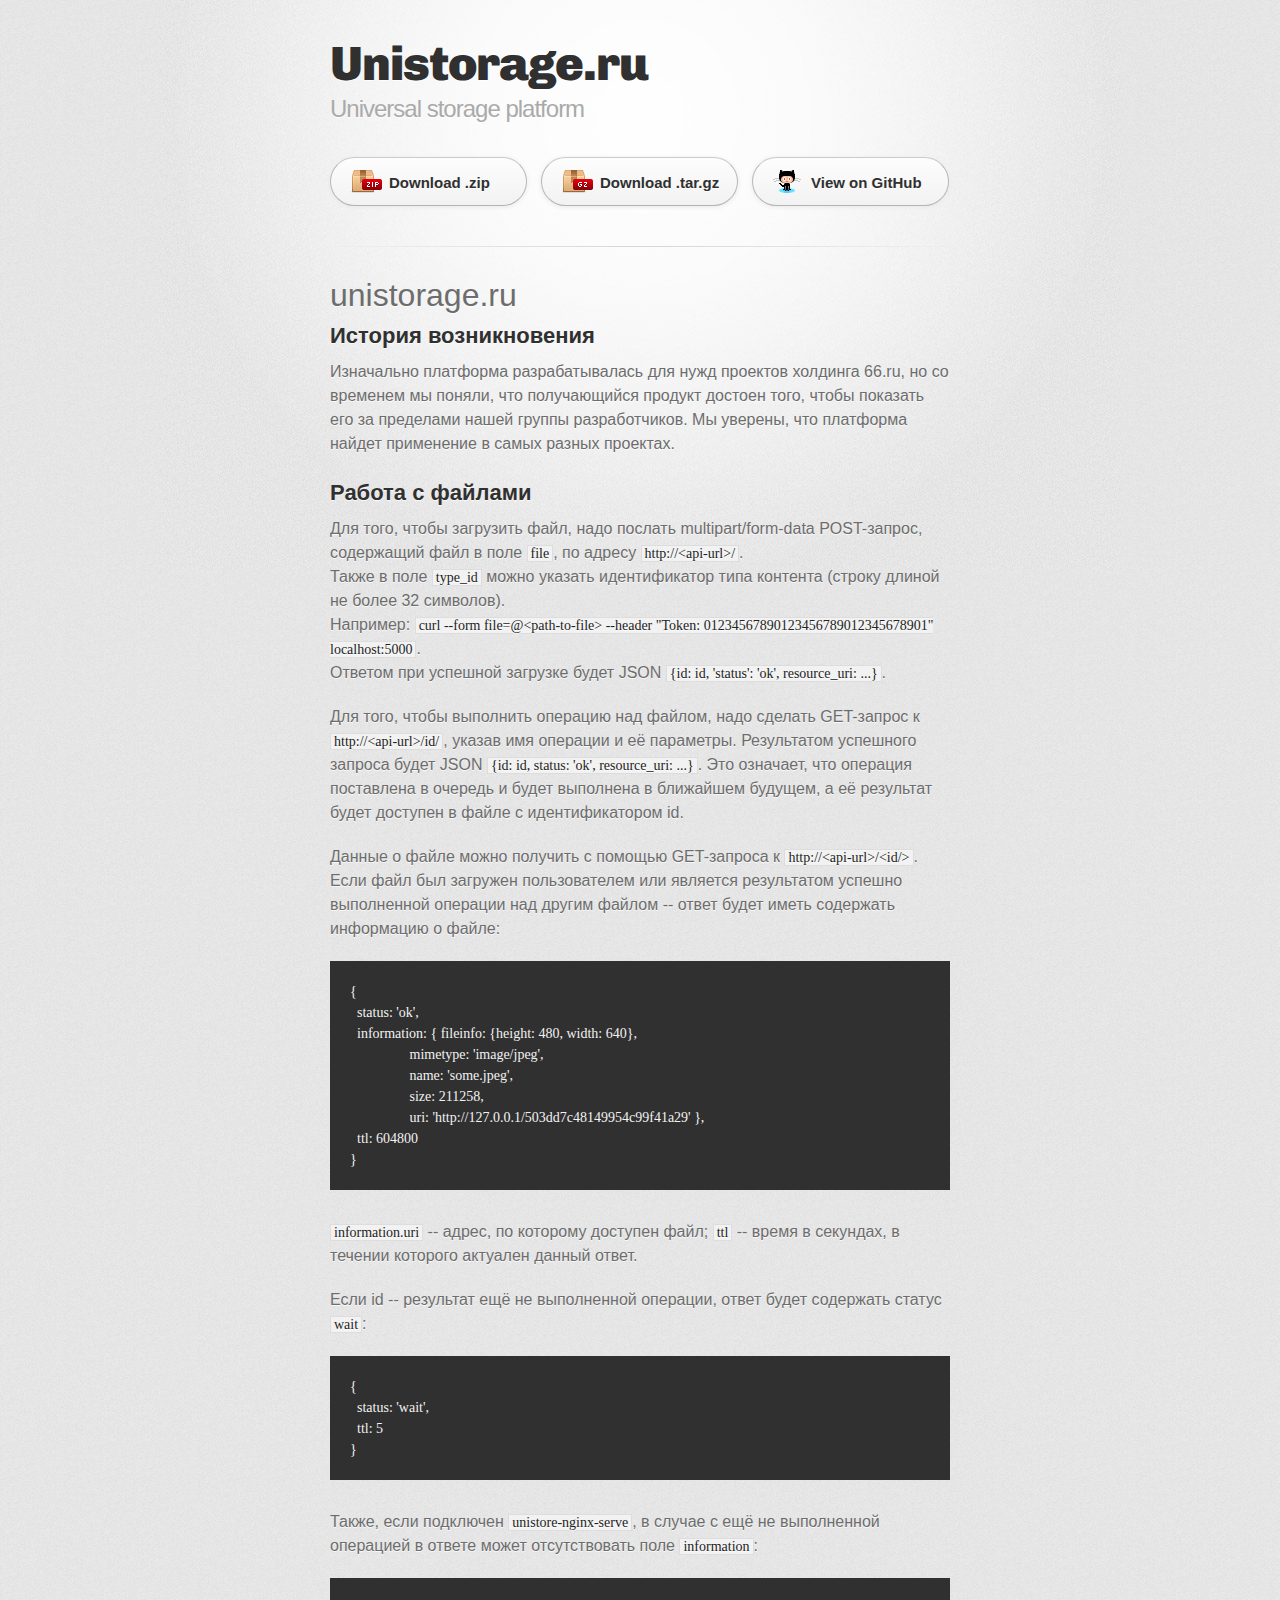
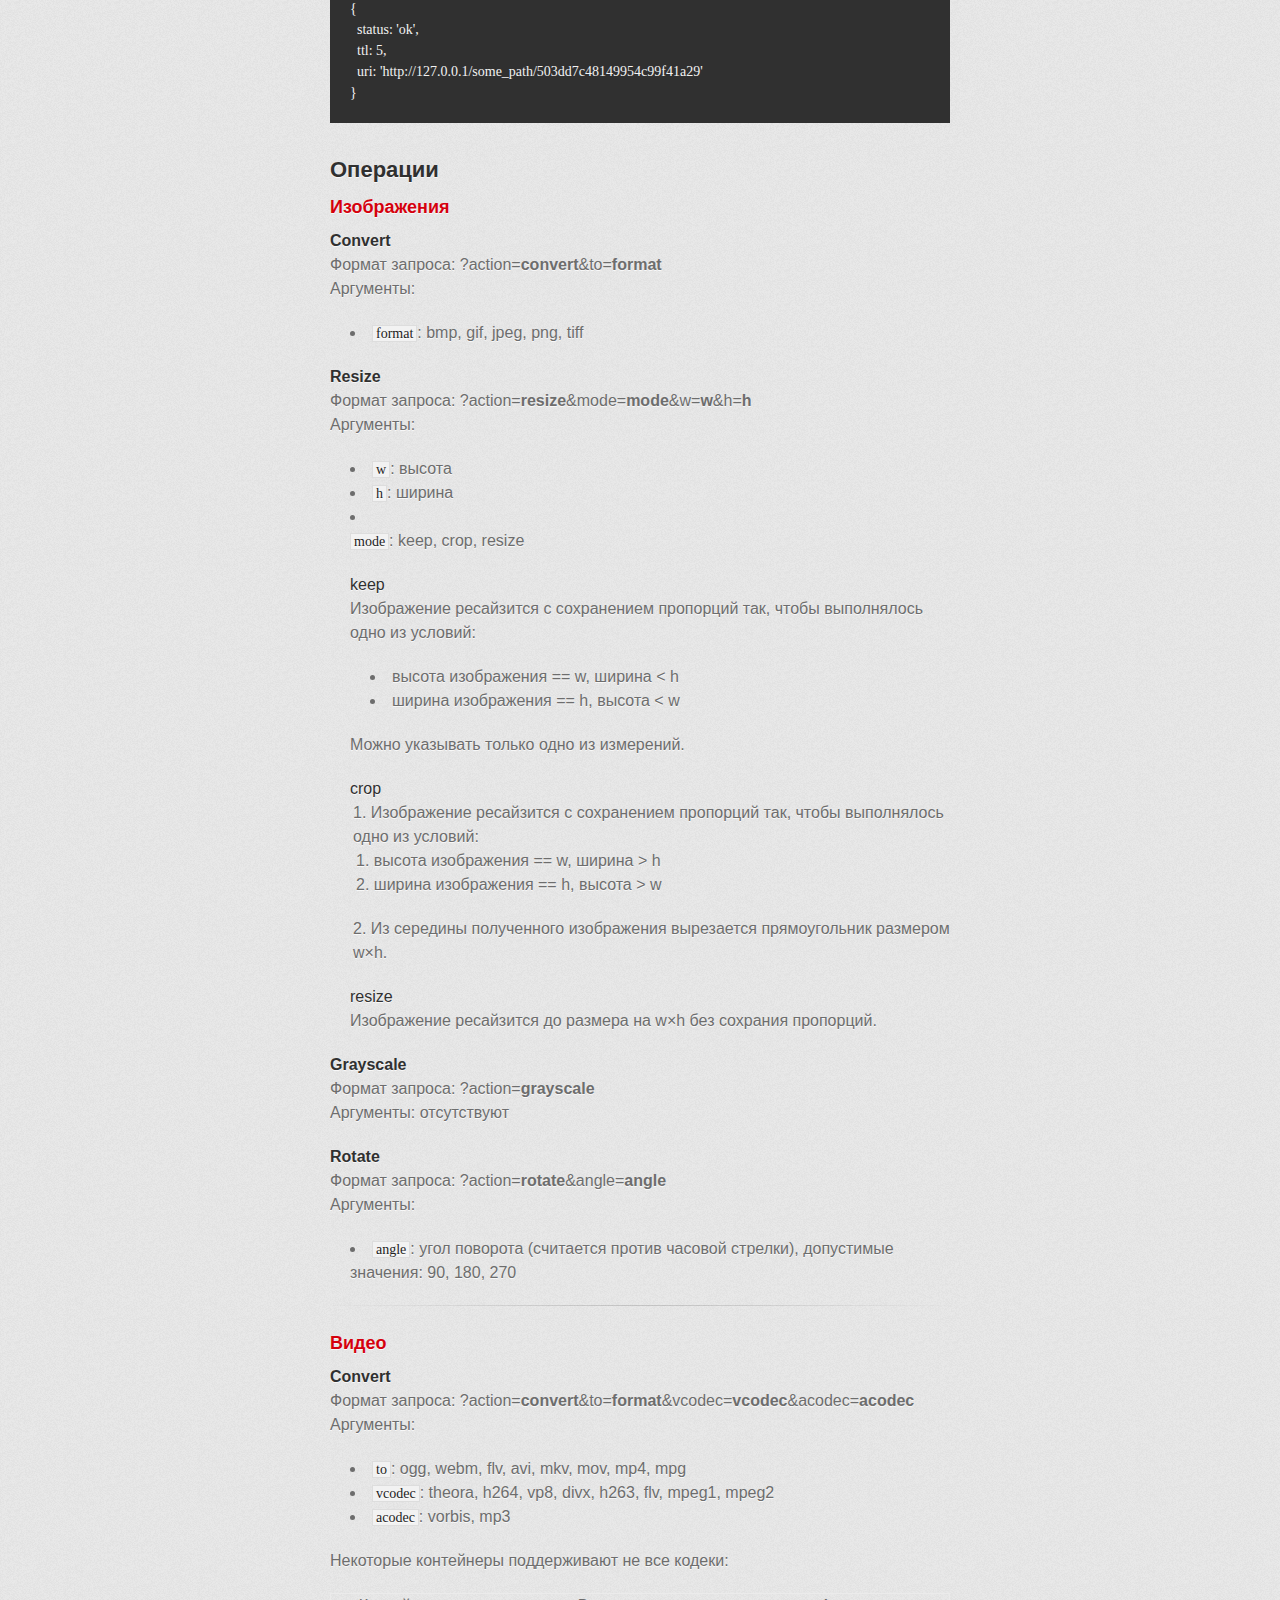
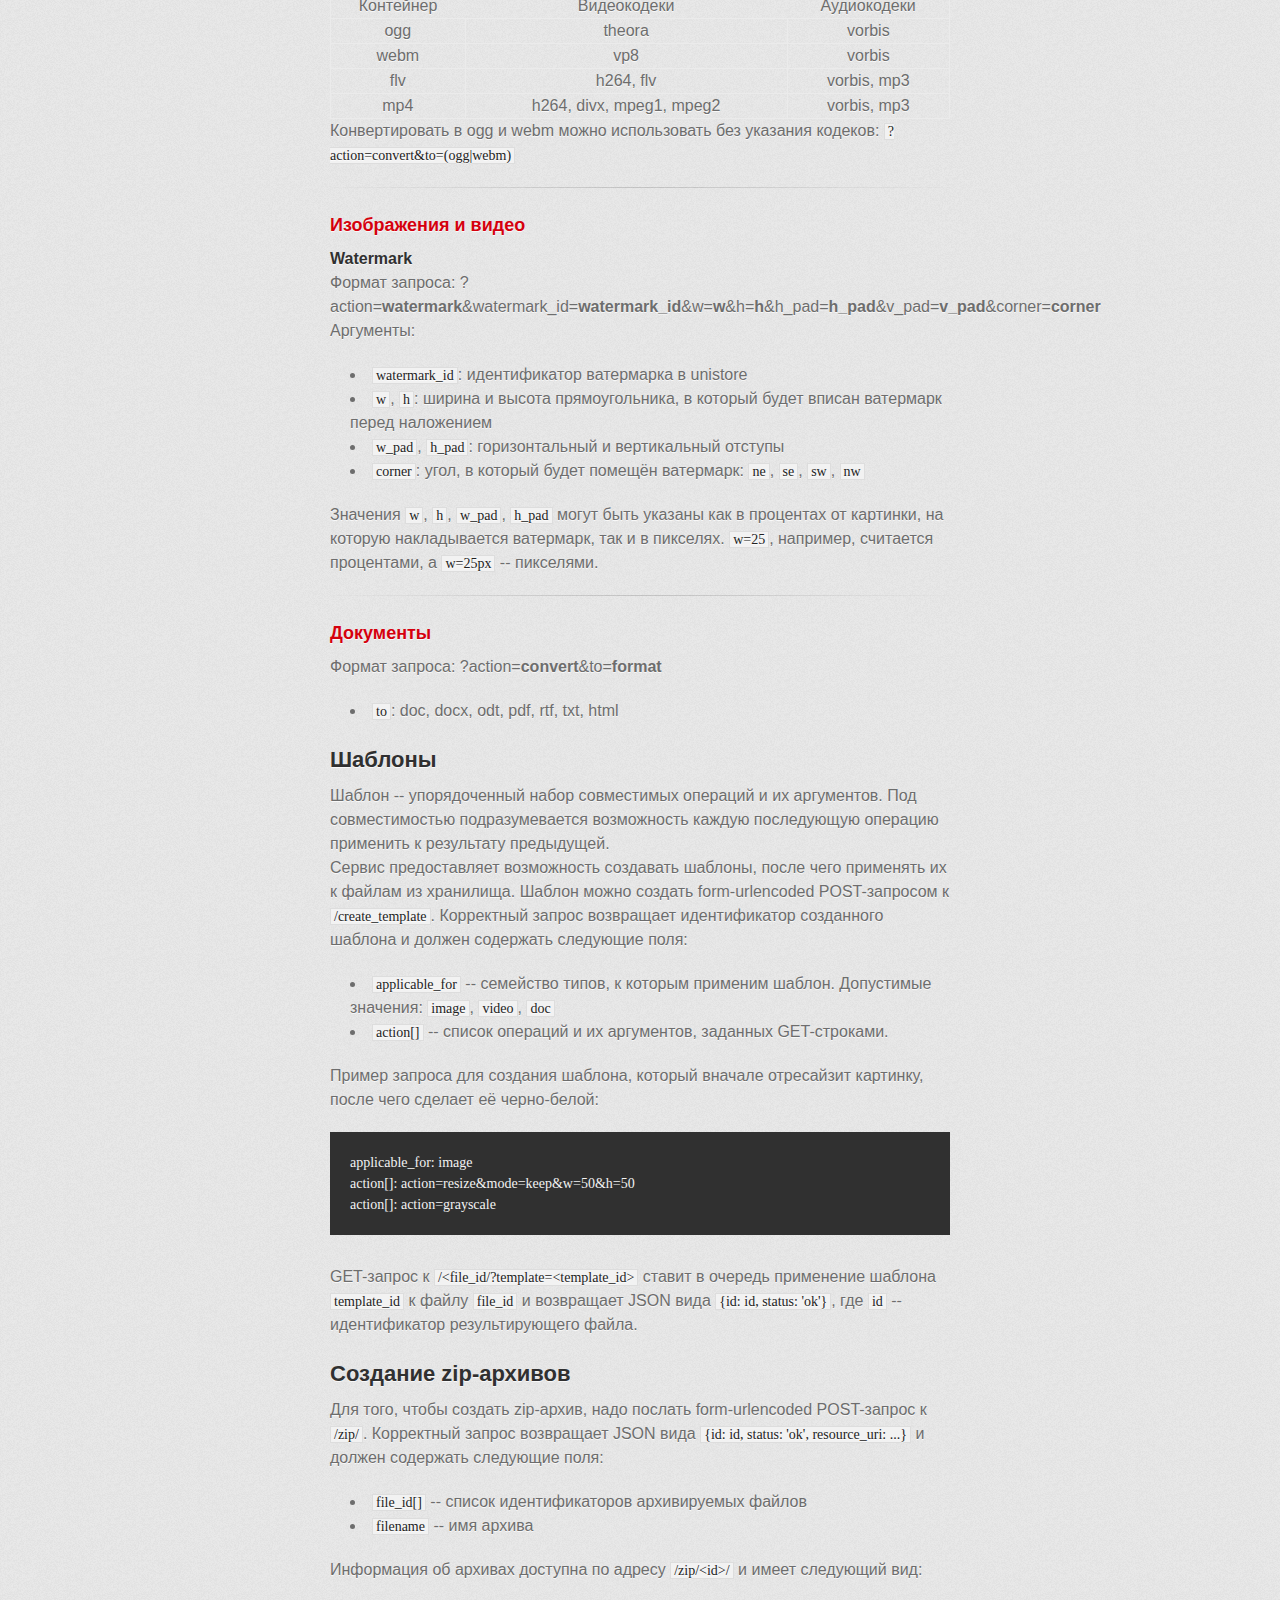
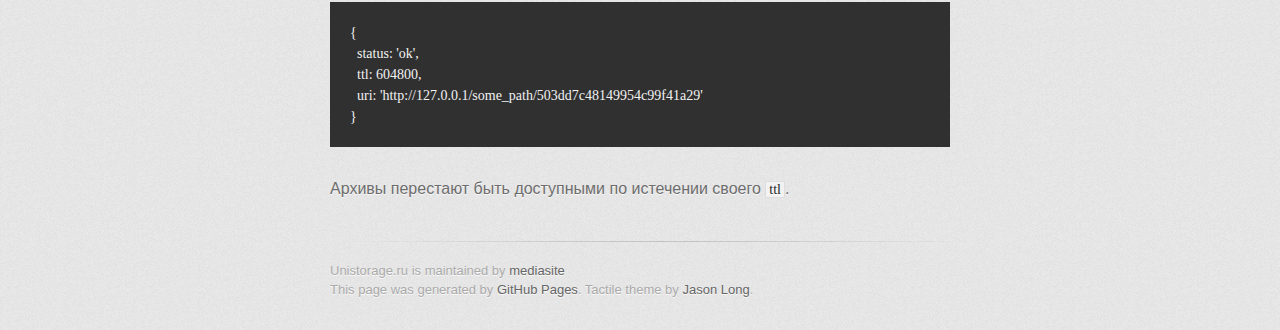
==== index.html @ c8bfa60b "Create gh-pages branch via GitHub" ====
<!DOCTYPE html>
<html>
  <head>
    <meta charset='utf-8'>
    <meta http-equiv="X-UA-Compatible" content="chrome=1">
    <link href='https://fonts.googleapis.com/css?family=Chivo:900' rel='stylesheet' type='text/css'>
    <link rel="stylesheet" type="text/css" href="stylesheets/stylesheet.css" media="screen" />
    <link rel="stylesheet" type="text/css" href="stylesheets/pygment_trac.css" media="screen" />
    <link rel="stylesheet" type="text/css" href="stylesheets/print.css" media="print" />
    <!--[if lt IE 9]>
    <script src="//html5shiv.googlecode.com/svn/trunk/html5.js"></script>
    <![endif]-->
    <title>Unistorage.ru by mediasite</title>
  </head>

  <body>
    <div id="container">
      <div class="inner">

        <header>
          <h1>Unistorage.ru</h1>
          <h2>Universal storage platform</h2>
        </header>

        <section id="downloads" class="clearfix">
          <a href="https://github.com/mediasite/unistore/zipball/master" id="download-zip" class="button"><span>Download .zip</span></a>
          <a href="https://github.com/mediasite/unistore/tarball/master" id="download-tar-gz" class="button"><span>Download .tar.gz</span></a>
          <a href="https://github.com/mediasite/unistore" id="view-on-github" class="button"><span>View on GitHub</span></a>
        </section>

        <hr>

        <section id="main_content">
          <h1>unistorage.ru</h1>

<h2>История возникновения</h2>

<p>Изначально платформа разрабатывалась для нужд проектов холдинга 66.ru, но со временем мы поняли, что получающийся продукт достоен того, чтобы показать его за пределами нашей группы разработчиков. Мы уверены, что платформа найдет применение в самых разных проектах.</p>

<h2>Работа с файлами</h2>

<p>Для того, чтобы загрузить файл, надо послать multipart/form-data POST-запрос, содержащий файл в поле <code>file</code>, по адресу <code>http://&lt;api-url&gt;/</code>.<br>
Также в поле <code>type_id</code> можно указать идентификатор типа контента (строку длиной не более 32 символов).<br>
Например: <code>curl --form file=@&lt;path-to-file&gt; --header "Token: 01234567890123456789012345678901" localhost:5000</code>.<br>
Ответом при успешной загрузке будет JSON <code>{id: id, 'status': 'ok', resource_uri: ...}</code>.</p>

<p>Для того, чтобы выполнить операцию над файлом, надо сделать GET-запрос к <code>http://&lt;api-url&gt;/id/</code>, указав имя операции и её параметры.
Результатом успешного запроса будет JSON <code>{id: id, status: 'ok', resource_uri: ...}</code>. Это означает, что операция поставлена в очередь и будет выполнена в ближайшем будущем, а её результат будет доступен в файле с идентификатором id.</p>

<p>Данные о файле можно получить с помощью GET-запроса к <code>http://&lt;api-url&gt;/&lt;id/&gt;</code>.
Если файл был загружен пользователем или является результатом успешно выполненной операции над другим файлом -- ответ будет иметь содержать информацию о файле:</p>

<pre><code>{
  status: 'ok',
  information: { fileinfo: {height: 480, width: 640},
                 mimetype: 'image/jpeg',
                 name: 'some.jpeg',
                 size: 211258,
                 uri: 'http://127.0.0.1/503dd7c48149954c99f41a29' },
  ttl: 604800
}
</code></pre>

<p><code>information.uri</code> -- адрес, по которому доступен файл; <code>ttl</code> -- время в секундах, в течении которого актуален данный ответ.</p>

<p>Если id -- результат ещё не выполненной операции, ответ будет содержать статус <code>wait</code>:</p>

<pre><code>{
  status: 'wait',
  ttl: 5
}
</code></pre>

<p>Также, если подключен <code>unistore-nginx-serve</code>, в случае с ещё не выполненной операцией в ответе может отсутствовать поле <code>information</code>:</p>

<pre><code>{
  status: 'ok',
  ttl: 5,
  uri: 'http://127.0.0.1/some_path/503dd7c48149954c99f41a29'
}
</code></pre>

<h2>Операции</h2>

<h3>Изображения</h3>

<h4>Convert</h4>

<p>Формат запроса: ?action=<strong>convert</strong>&amp;to=<strong>format</strong><br>
Аргументы:  </p>

<ul>
<li>
<code>format</code>: bmp, gif, jpeg, png, tiff</li>
</ul><h4>Resize</h4>

<p>Формат запроса: ?action=<strong>resize</strong>&amp;mode=<strong>mode</strong>&amp;w=<strong>w</strong>&amp;h=<strong>h</strong><br>
Аргументы:  </p>

<ul>
<li>
<code>w</code>: высота</li>
<li>
<code>h</code>: ширина</li>
<li>
<p><code>mode</code>: keep, crop, resize</p>

<h5>keep</h5>

<p>Изображение ресайзится с сохранением пропорций так, чтобы выполнялось одно из условий:</p>

<ul>
<li>высота изображения == w, ширина &lt; h</li>
<li>ширина изображения == h, высота &lt; w</li>
</ul>
<p>Можно указывать только одно из измерений.</p>

<h5>crop</h5>

<ol>
<li>Изображение ресайзится с сохранением пропорций так, чтобы выполнялось одно из условий:

<ul>
<li>высота изображения == w, ширина &gt; h</li>
<li>ширина изображения == h, высота &gt; w</li>
</ul>
</li>
<li>Из середины полученного изображения вырезается прямоугольник размером w×h.</li>
</ol>
<h5>resize</h5>

<p>Изображение ресайзится до размера на w×h без сохрания пропорций.</p>
</li>
</ul><h4>Grayscale</h4>

<p>Формат запроса: ?action=<strong>grayscale</strong><br>
Аргументы: отсутствуют</p>

<h4>Rotate</h4>

<p>Формат запроса: ?action=<strong>rotate</strong>&amp;angle=<strong>angle</strong><br>
Аргументы:</p>

<ul>
<li>
<code>angle</code>: угол поворота (считается против часовой стрелки), допустимые значения: 90, 180, 270</li>
</ul><hr><h3>Видео</h3>

<h4>Convert</h4>

<p>Формат запроса: ?action=<strong>convert</strong>&amp;to=<strong>format</strong>&amp;vcodec=<strong>vcodec</strong>&amp;acodec=<strong>acodec</strong><br>
Аргументы:  </p>

<ul>
<li>
<code>to</code>: ogg, webm, flv, avi, mkv, mov, mp4, mpg</li>
<li>
<code>vcodec</code>: theora, h264, vp8, divx, h263, flv, mpeg1, mpeg2</li>
<li>
<code>acodec</code>: vorbis, mp3</li>
</ul><p>Некоторые контейнеры поддерживают не все кодеки:</p>

<table>
<tr>
<th>Контейнер</th> <th>Видеокодеки</th> <th>Аудиокодеки</th>
  </tr>
<tr>
<td>ogg</td>
    <td>theora</td>
    <td>vorbis</td>
  </tr>
<tr>
<td>webm</td>
    <td>vp8</td>
    <td>vorbis</td>
  </tr>
<tr>
<td>flv</td>
    <td>h264, flv</td>
    <td>vorbis, mp3</td>
  </tr>
<tr>
<td>mp4</td>
    <td>h264, divx, mpeg1, mpeg2</td>
    <td>vorbis, mp3</td>
  </tr>
</table><p>Конвертировать в ogg и webm можно использовать без указания кодеков:
<code>?action=convert&amp;to=(ogg|webm)</code></p>

<hr><h3>Изображения и видео</h3>

<h4>Watermark</h4>

<p>Формат запроса: ?action=<strong>watermark</strong>&amp;watermark_id=<strong>watermark_id</strong>&amp;w=<strong>w</strong>&amp;h=<strong>h</strong>&amp;h_pad=<strong>h_pad</strong>&amp;v_pad=<strong>v_pad</strong>&amp;corner=<strong>corner</strong><br>
Аргументы:  </p>

<ul>
<li>
<code>watermark_id</code>: идентификатор ватермарка в unistore</li>
<li>
<code>w</code>, <code>h</code>: ширина и высота прямоугольника, в который будет вписан ватермарк перед наложением</li>
<li>
<code>w_pad</code>, <code>h_pad</code>: горизонтальный и вертикальный отступы</li>
<li>
<code>corner</code>: угол, в который будет помещён ватермарк: <code>ne</code>, <code>se</code>, <code>sw</code>, <code>nw</code>
</li>
</ul><p>Значения <code>w</code>, <code>h</code>, <code>w_pad</code>, <code>h_pad</code> могут быть указаны как в процентах от картинки, на которую накладывается ватермарк, так и в пикселях. <code>w=25</code>, например, считается процентами, а <code>w=25px</code> -- пикселями.</p>

<hr><h3>Документы</h3>

<p>Формат запроса: ?action=<strong>convert</strong>&amp;to=<strong>format</strong>  </p>

<ul>
<li>
<code>to</code>: doc, docx, odt, pdf, rtf, txt, html</li>
</ul><h2>Шаблоны</h2>

<p>Шаблон -- упорядоченный набор совместимых операций и их аргументов. Под совместимостью подразумевается возможность каждую последующую операцию применить к результату предыдущей.<br>
Сервис предоставляет возможность создавать шаблоны, после чего применять их к файлам из хранилища.
Шаблон можно создать form-urlencoded POST-запросом к <code>/create_template</code>. Корректный запрос возвращает идентификатор созданного шаблона и должен содержать следующие поля:</p>

<ul>
<li>
<code>applicable_for</code> -- семейство типов, к которым применим шаблон. Допустимые значения: <code>image</code>, <code>video</code>, <code>doc</code>
</li>
<li>
<code>action[]</code> -- список операций и их аргументов, заданных GET-строками.</li>
</ul><p>Пример запроса для создания шаблона, который вначале отресайзит картинку, после чего сделает её черно-белой:</p>

<pre><code>applicable_for: image
action[]: action=resize&amp;mode=keep&amp;w=50&amp;h=50
action[]: action=grayscale
</code></pre>

<p>GET-запрос к <code>/&lt;file_id/?template=&lt;template_id&gt;</code> ставит в очередь применение шаблона <code>template_id</code> к файлу <code>file_id</code> и возвращает JSON вида <code>{id: id, status: 'ok'}</code>, где <code>id</code> -- идентификатор результирующего файла.</p>

<h2>Создание zip-архивов</h2>

<p>Для того, чтобы создать zip-архив, надо послать form-urlencoded POST-запрос к <code>/zip/</code>. Корректный запрос возвращает JSON вида <code>{id: id, status: 'ok', resource_uri: ...}</code> и должен содержать следующие поля:</p>

<ul>
<li>
<code>file_id[]</code> -- список идентификаторов архивируемых файлов</li>
<li>
<code>filename</code> -- имя архива</li>
</ul><p>Информация об архивах доступна по адресу <code>/zip/&lt;id&gt;/</code> и имеет следующий вид:</p>

<pre><code>{
  status: 'ok',
  ttl: 604800,
  uri: 'http://127.0.0.1/some_path/503dd7c48149954c99f41a29'
}
</code></pre>

<p>Архивы перестают быть доступными по истечении своего <code>ttl</code>.</p>
        </section>

        <footer>
          Unistorage.ru is maintained by <a href="https://github.com/mediasite">mediasite</a><br>
          This page was generated by <a href="http://pages.github.com">GitHub Pages</a>. Tactile theme by <a href="http://twitter.com/jasonlong">Jason Long</a>.
        </footer>

        
      </div>
    </div>
  </body>
</html>
---- stylesheets/stylesheet.css ----
/* http://meyerweb.com/eric/tools/css/reset/ 
   v2.0 | 20110126
   License: none (public domain)
*/
html, body, div, span, applet, object, iframe,
h1, h2, h3, h4, h5, h6, p, blockquote, pre,
a, abbr, acronym, address, big, cite, code,
del, dfn, em, img, ins, kbd, q, s, samp,
small, strike, strong, sub, sup, tt, var,
b, u, i, center,
dl, dt, dd, ol, ul, li,
fieldset, form, label, legend,
table, caption, tbody, tfoot, thead, tr, th, td,
article, aside, canvas, details, embed, 
figure, figcaption, footer, header, hgroup, 
menu, nav, output, ruby, section, summary,
time, mark, audio, video {
	margin: 0;
	padding: 0;
	border: 0;
	font-size: 100%;
	font: inherit;
	vertical-align: baseline;
}
/* HTML5 display-role reset for older browsers */
article, aside, details, figcaption, figure, 
footer, header, hgroup, menu, nav, section {
	display: block;
}
body {
	line-height: 1;
}
ol, ul {
	list-style: none;
}
blockquote, q {
	quotes: none;
}
blockquote:before, blockquote:after,
q:before, q:after {
	content: '';
	content: none;
}
table {
	border-collapse: collapse;
	border-spacing: 0;
}

/* LAYOUT STYLES */
body {
  font-size: 1em;
  line-height: 1.5; 
  background: #e7e7e7 url(../images/body-bg.png) 0 0 repeat;
  font-family: 'Helvetica Neue', Helvetica, Arial, serif;
  text-shadow: 0 1px 0 rgba(255, 255, 255, 0.8);
  color: #6d6d6d;
}

a {
  color: #d5000d;
}
a:hover {
  color: #c5000c;
}

header {
  padding-top: 35px;
  padding-bottom: 25px;
}

header h1 {
  font-family: 'Chivo', 'Helvetica Neue', Helvetica, Arial, serif; font-weight: 900;
  letter-spacing: -1px;
  font-size: 48px;
  color: #303030;
  line-height: 1.2;
}

header h2 {
  letter-spacing: -1px;
  font-size: 24px;
  color: #aaa;
  font-weight: normal;
  line-height: 1.3;
}

#container {
  background: transparent url(../images/highlight-bg.jpg) 50% 0 no-repeat;
  min-height: 595px;
}

.inner {
  width: 620px;
  margin: 0 auto;
}

#container .inner img {
  max-width: 100%;
}

#downloads {
  margin-bottom: 40px;
}

a.button {
  -moz-border-radius: 30px;
  -webkit-border-radius: 30px;                     
  border-radius: 30px;
  border-top: solid 1px #cbcbcb;
  border-left: solid 1px #b7b7b7;
  border-right: solid 1px #b7b7b7;
  border-bottom: solid 1px #b3b3b3;
  color: #303030;
  line-height: 25px;
  font-weight: bold;
  font-size: 15px;
  padding: 12px 8px 12px 8px;
  display: block;
  float: left;
  width: 179px;
  margin-right: 14px;  
  background: #fdfdfd; /* Old browsers */
  background: -moz-linear-gradient(top,  #fdfdfd 0%, #f2f2f2 100%); /* FF3.6+ */
  background: -webkit-gradient(linear, left top, left bottom, color-stop(0%,#fdfdfd), color-stop(100%,#f2f2f2)); /* Chrome,Safari4+ */
  background: -webkit-linear-gradient(top,  #fdfdfd 0%,#f2f2f2 100%); /* Chrome10+,Safari5.1+ */
  background: -o-linear-gradient(top,  #fdfdfd 0%,#f2f2f2 100%); /* Opera 11.10+ */
  background: -ms-linear-gradient(top,  #fdfdfd 0%,#f2f2f2 100%); /* IE10+ */
  background: linear-gradient(top,  #fdfdfd 0%,#f2f2f2 100%); /* W3C */
  filter: progid:DXImageTransform.Microsoft.gradient( startColorstr='#fdfdfd', endColorstr='#f2f2f2',GradientType=0 ); /* IE6-9 */
  -webkit-box-shadow: 10px 10px 5px #888;
  -moz-box-shadow: 10px 10px 5px #888;
  box-shadow: 0px 1px 5px #e8e8e8;
}
a.button:hover {
  border-top: solid 1px #b7b7b7;
  border-left: solid 1px #b3b3b3;
  border-right: solid 1px #b3b3b3;
  border-bottom: solid 1px #b3b3b3;
  background: #fafafa; /* Old browsers */
  background: -moz-linear-gradient(top,  #fdfdfd 0%, #f6f6f6 100%); /* FF3.6+ */
  background: -webkit-gradient(linear, left top, left bottom, color-stop(0%,#fdfdfd), color-stop(100%,#f6f6f6)); /* Chrome,Safari4+ */
  background: -webkit-linear-gradient(top,  #fdfdfd 0%,#f6f6f6 100%); /* Chrome10+,Safari5.1+ */
  background: -o-linear-gradient(top,  #fdfdfd 0%,#f6f6f6 100%); /* Opera 11.10+ */
  background: -ms-linear-gradient(top,  #fdfdfd 0%,#f6f6f6 100%); /* IE10+ */
  background: linear-gradient(top,  #fdfdfd 0%,#f6f6f6, 100%); /* W3C */
  filter: progid:DXImageTransform.Microsoft.gradient( startColorstr='#fdfdfd', endColorstr='#f6f6f6',GradientType=0 ); /* IE6-9 */
}

a.button span {
  padding-left: 50px;
  display: block;
  height: 23px;
}

#download-zip span {
  background: transparent url(../images/zip-icon.png) 12px 50% no-repeat;
}
#download-tar-gz span {
  background: transparent url(../images/tar-gz-icon.png) 12px 50% no-repeat;
}
#view-on-github span {
  background: transparent url(../images/octocat-icon.png) 12px 50% no-repeat;
}
#view-on-github {
  margin-right: 0;
}

code, pre {
  font-family: Monaco, "Bitstream Vera Sans Mono", "Lucida Console", Terminal;
  color: #222;
  margin-bottom: 30px;
  font-size: 14px;
}

code {
  background-color: #f2f2f2;
  border: solid 1px #ddd;
  padding: 0 3px;
}

pre {
  padding: 20px;
  background: #303030;
  color: #f2f2f2;
  text-shadow: none;
  overflow: auto;
}
pre code {
  color: #f2f2f2;
  background-color: #303030;
  border: none;
  padding: 0;
}

ul, ol, dl {
  margin-bottom: 20px;
}


/* COMMON STYLES */

hr {
  height: 1px;
  line-height: 1px;
  margin-top: 1em;
  padding-bottom: 1em;
  border: none;
  background: transparent url('../images/hr.png') 50% 0 no-repeat;
}

strong {
  font-weight: bold;
}

em {
  font-style: italic;
}

table {
  width: 100%;
  border: 1px solid #ebebeb;
}

th {
  font-weight: 500;
}

td {
  border: 1px solid #ebebeb;
  text-align: center; 
  font-weight: 300;
}

form {
  background: #f2f2f2;
  padding: 20px;
  
}


/* GENERAL ELEMENT TYPE STYLES */

h1 {
  font-size: 32px;
} 

h2 {
  font-size: 22px;
  font-weight: bold;
  color: #303030;
  margin-bottom: 8px;
} 

h3 {
  color: #d5000d;
  font-size: 18px;
  font-weight: bold;
  margin-bottom: 8px;
} 
 
h4 {
  font-size: 16px;
  color: #303030;
  font-weight: bold;
} 

h5 {
  font-size: 1em;
  color: #303030;
} 

h6 {
  font-size: .8em;
  color: #303030;
} 

p {
  font-weight: 300;
  margin-bottom: 20px;
}
 
a {
  text-decoration: none;
}

p a {
  font-weight: 400;
}

blockquote {
  font-size: 1.6em;
  border-left: 10px solid #e9e9e9;
  margin-bottom: 20px;
  padding: 0 0 0 30px;
}

ul li {
  list-style: disc inside;
  padding-left: 20px;
}

ol li {
  list-style: decimal inside;
  padding-left: 3px;
}

dl dt {
  color: #303030;
}

footer {
  background: transparent url('../images/hr.png') 0 0 no-repeat;
  margin-top: 40px;
  padding-top: 20px;
  padding-bottom: 30px;
  font-size: 13px;
  color: #aaa;
}

footer a {
  color: #666;
}
footer a:hover {
  color: #444;
}

/* MISC */
.clearfix:after {
  clear: both;
  content: '.';
  display: block;
  visibility: hidden;
  height: 0;
}

.clearfix {display: inline-block;}
* html .clearfix {height: 1%;}
.clearfix {display: block;}

/* #Media Queries
================================================== */

/* Smaller than standard 960 (devices and browsers) */
@media only screen and (max-width: 959px) {}

/* Tablet Portrait size to standard 960 (devices and browsers) */
@media only screen and (min-width: 768px) and (max-width: 959px) {}

/* All Mobile Sizes (devices and browser) */
@media only screen and (max-width: 767px) {
  header {
    padding-top: 10px;
    padding-bottom: 10px;
  }
  #downloads {
    margin-bottom: 25px;
  }
  #download-zip, #download-tar-gz {
    display: none;
  }
  .inner {
    width: 94%;
    margin: 0 auto;
  }
}

/* Mobile Landscape Size to Tablet Portrait (devices and browsers) */
@media only screen and (min-width: 480px) and (max-width: 767px) {}

/* Mobile Portrait Size to Mobile Landscape Size (devices and browsers) */
@media only screen and (max-width: 479px) {}
---- stylesheets/pygment_trac.css ----
.highlight  { background: #ffffff; }
.highlight .c { color: #999988; font-style: italic } /* Comment */
.highlight .err { color: #a61717; background-color: #e3d2d2 } /* Error */
.highlight .k { font-weight: bold } /* Keyword */
.highlight .o { font-weight: bold } /* Operator */
.highlight .cm { color: #999988; font-style: italic } /* Comment.Multiline */
.highlight .cp { color: #999999; font-weight: bold } /* Comment.Preproc */
.highlight .c1 { color: #999988; font-style: italic } /* Comment.Single */
.highlight .cs { color: #999999; font-weight: bold; font-style: italic } /* Comment.Special */
.highlight .gd { color: #000000; background-color: #ffdddd } /* Generic.Deleted */
.highlight .gd .x { color: #000000; background-color: #ffaaaa } /* Generic.Deleted.Specific */
.highlight .ge { font-style: italic } /* Generic.Emph */
.highlight .gr { color: #aa0000 } /* Generic.Error */
.highlight .gh { color: #999999 } /* Generic.Heading */
.highlight .gi { color: #000000; background-color: #ddffdd } /* Generic.Inserted */
.highlight .gi .x { color: #000000; background-color: #aaffaa } /* Generic.Inserted.Specific */
.highlight .go { color: #888888 } /* Generic.Output */
.highlight .gp { color: #555555 } /* Generic.Prompt */
.highlight .gs { font-weight: bold } /* Generic.Strong */
.highlight .gu { color: #800080; font-weight: bold; } /* Generic.Subheading */
.highlight .gt { color: #aa0000 } /* Generic.Traceback */
.highlight .kc { font-weight: bold } /* Keyword.Constant */
.highlight .kd { font-weight: bold } /* Keyword.Declaration */
.highlight .kn { font-weight: bold } /* Keyword.Namespace */
.highlight .kp { font-weight: bold } /* Keyword.Pseudo */
.highlight .kr { font-weight: bold } /* Keyword.Reserved */
.highlight .kt { color: #445588; font-weight: bold } /* Keyword.Type */
.highlight .m { color: #009999 } /* Literal.Number */
.highlight .s { color: #d14 } /* Literal.String */
.highlight .na { color: #008080 } /* Name.Attribute */
.highlight .nb { color: #0086B3 } /* Name.Builtin */
.highlight .nc { color: #445588; font-weight: bold } /* Name.Class */
.highlight .no { color: #008080 } /* Name.Constant */
.highlight .ni { color: #800080 } /* Name.Entity */
.highlight .ne { color: #990000; font-weight: bold } /* Name.Exception */
.highlight .nf { color: #990000; font-weight: bold } /* Name.Function */
.highlight .nn { color: #555555 } /* Name.Namespace */
.highlight .nt { color: #000080 } /* Name.Tag */
.highlight .nv { color: #008080 } /* Name.Variable */
.highlight .ow { font-weight: bold } /* Operator.Word */
.highlight .w { color: #bbbbbb } /* Text.Whitespace */
.highlight .mf { color: #009999 } /* Literal.Number.Float */
.highlight .mh { color: #009999 } /* Literal.Number.Hex */
.highlight .mi { color: #009999 } /* Literal.Number.Integer */
.highlight .mo { color: #009999 } /* Literal.Number.Oct */
.highlight .sb { color: #d14 } /* Literal.String.Backtick */
.highlight .sc { color: #d14 } /* Literal.String.Char */
.highlight .sd { color: #d14 } /* Literal.String.Doc */
.highlight .s2 { color: #d14 } /* Literal.String.Double */
.highlight .se { color: #d14 } /* Literal.String.Escape */
.highlight .sh { color: #d14 } /* Literal.String.Heredoc */
.highlight .si { color: #d14 } /* Literal.String.Interpol */
.highlight .sx { color: #d14 } /* Literal.String.Other */
.highlight .sr { color: #009926 } /* Literal.String.Regex */
.highlight .s1 { color: #d14 } /* Literal.String.Single */
.highlight .ss { color: #990073 } /* Literal.String.Symbol */
.highlight .bp { color: #999999 } /* Name.Builtin.Pseudo */
.highlight .vc { color: #008080 } /* Name.Variable.Class */
.highlight .vg { color: #008080 } /* Name.Variable.Global */
.highlight .vi { color: #008080 } /* Name.Variable.Instance */
.highlight .il { color: #009999 } /* Literal.Number.Integer.Long */

.type-csharp .highlight .k { color: #0000FF }
.type-csharp .highlight .kt { color: #0000FF }
.type-csharp .highlight .nf { color: #000000; font-weight: normal }
.type-csharp .highlight .nc { color: #2B91AF }
.type-csharp .highlight .nn { color: #000000 }
.type-csharp .highlight .s { color: #A31515 }
.type-csharp .highlight .sc { color: #A31515 }
---- stylesheets/print.css ----
html, body, div, span, applet, object, iframe,
h1, h2, h3, h4, h5, h6, p, blockquote, pre,
a, abbr, acronym, address, big, cite, code,
del, dfn, em, img, ins, kbd, q, s, samp,
small, strike, strong, sub, sup, tt, var,
b, u, i, center,
dl, dt, dd, ol, ul, li,
fieldset, form, label, legend,
table, caption, tbody, tfoot, thead, tr, th, td,
article, aside, canvas, details, embed, 
figure, figcaption, footer, header, hgroup, 
menu, nav, output, ruby, section, summary,
time, mark, audio, video {
  margin: 0;
  padding: 0;
  border: 0;
  font-size: 100%;
  font: inherit;
  vertical-align: baseline;
}
/* HTML5 display-role reset for older browsers */
article, aside, details, figcaption, figure, 
footer, header, hgroup, menu, nav, section {
  display: block;
}
body {
  line-height: 1;
}
ol, ul {
  list-style: none;
}
blockquote, q {
  quotes: none;
}
blockquote:before, blockquote:after,
q:before, q:after {
  content: '';
  content: none;
}
table {
  border-collapse: collapse;
  border-spacing: 0;
}
body {
  font-size: 13px;
  line-height: 1.5; 
  font-family: 'Helvetica Neue', Helvetica, Arial, serif;
  color: #000;
}

a {
  color: #d5000d;
  font-weight: bold;
}

header {
  padding-top: 35px;
  padding-bottom: 10px;
}

header h1 {
  font-weight: bold;
  letter-spacing: -1px;
  font-size: 48px;
  color: #303030;
  line-height: 1.2;
}

header h2 {
  letter-spacing: -1px;
  font-size: 24px;
  color: #aaa;
  font-weight: normal;
  line-height: 1.3;
}
#downloads {
  display: none;
}
#main_content {
  padding-top: 20px;
}

code, pre {
  font-family: Monaco, "Bitstream Vera Sans Mono", "Lucida Console", Terminal;
  color: #222;
  margin-bottom: 30px;
  font-size: 12px;
}

code {
  padding: 0 3px;
}

pre {
  border: solid 1px #ddd;
  padding: 20px;
  overflow: auto;
}
pre code {
  padding: 0;
}

ul, ol, dl {
  margin-bottom: 20px;
}


/* COMMON STYLES */

table {
  width: 100%;
  border: 1px solid #ebebeb;
}

th {
  font-weight: 500;
}

td {
  border: 1px solid #ebebeb;
  text-align: center; 
  font-weight: 300;
}

form {
  background: #f2f2f2;
  padding: 20px;
  
}


/* GENERAL ELEMENT TYPE STYLES */

h1 {
  font-size: 2.8em;
} 

h2 {
  font-size: 22px;
  font-weight: bold;
  color: #303030;
  margin-bottom: 8px;
} 

h3 {
  color: #d5000d;
  font-size: 18px;
  font-weight: bold;
  margin-bottom: 8px;
} 
 
h4 {
  font-size: 16px;
  color: #303030;
  font-weight: bold;
} 

h5 {
  font-size: 1em;
  color: #303030;
} 

h6 {
  font-size: .8em;
  color: #303030;
} 

p {
  font-weight: 300;
  margin-bottom: 20px;
}
 
a {
  text-decoration: none;
}

p a {
  font-weight: 400;
}

blockquote {
  font-size: 1.6em;
  border-left: 10px solid #e9e9e9;
  margin-bottom: 20px;
  padding: 0 0 0 30px;
}

ul li {
  list-style: disc inside;
  padding-left: 20px;
}

ol li {
  list-style: decimal inside;
  padding-left: 3px;
}

dl dd {
  font-style: italic;
  font-weight: 100;
}

footer {
  margin-top: 40px;
  padding-top: 20px;
  padding-bottom: 30px;
  font-size: 13px;
  color: #aaa;
}

footer a {
  color: #666;
}

/* MISC */
.clearfix:after {
  clear: both;
  content: '.';
  display: block;
  visibility: hidden;
  height: 0;
}

.clearfix {display: inline-block;}
* html .clearfix {height: 1%;}
.clearfix {display: block;}
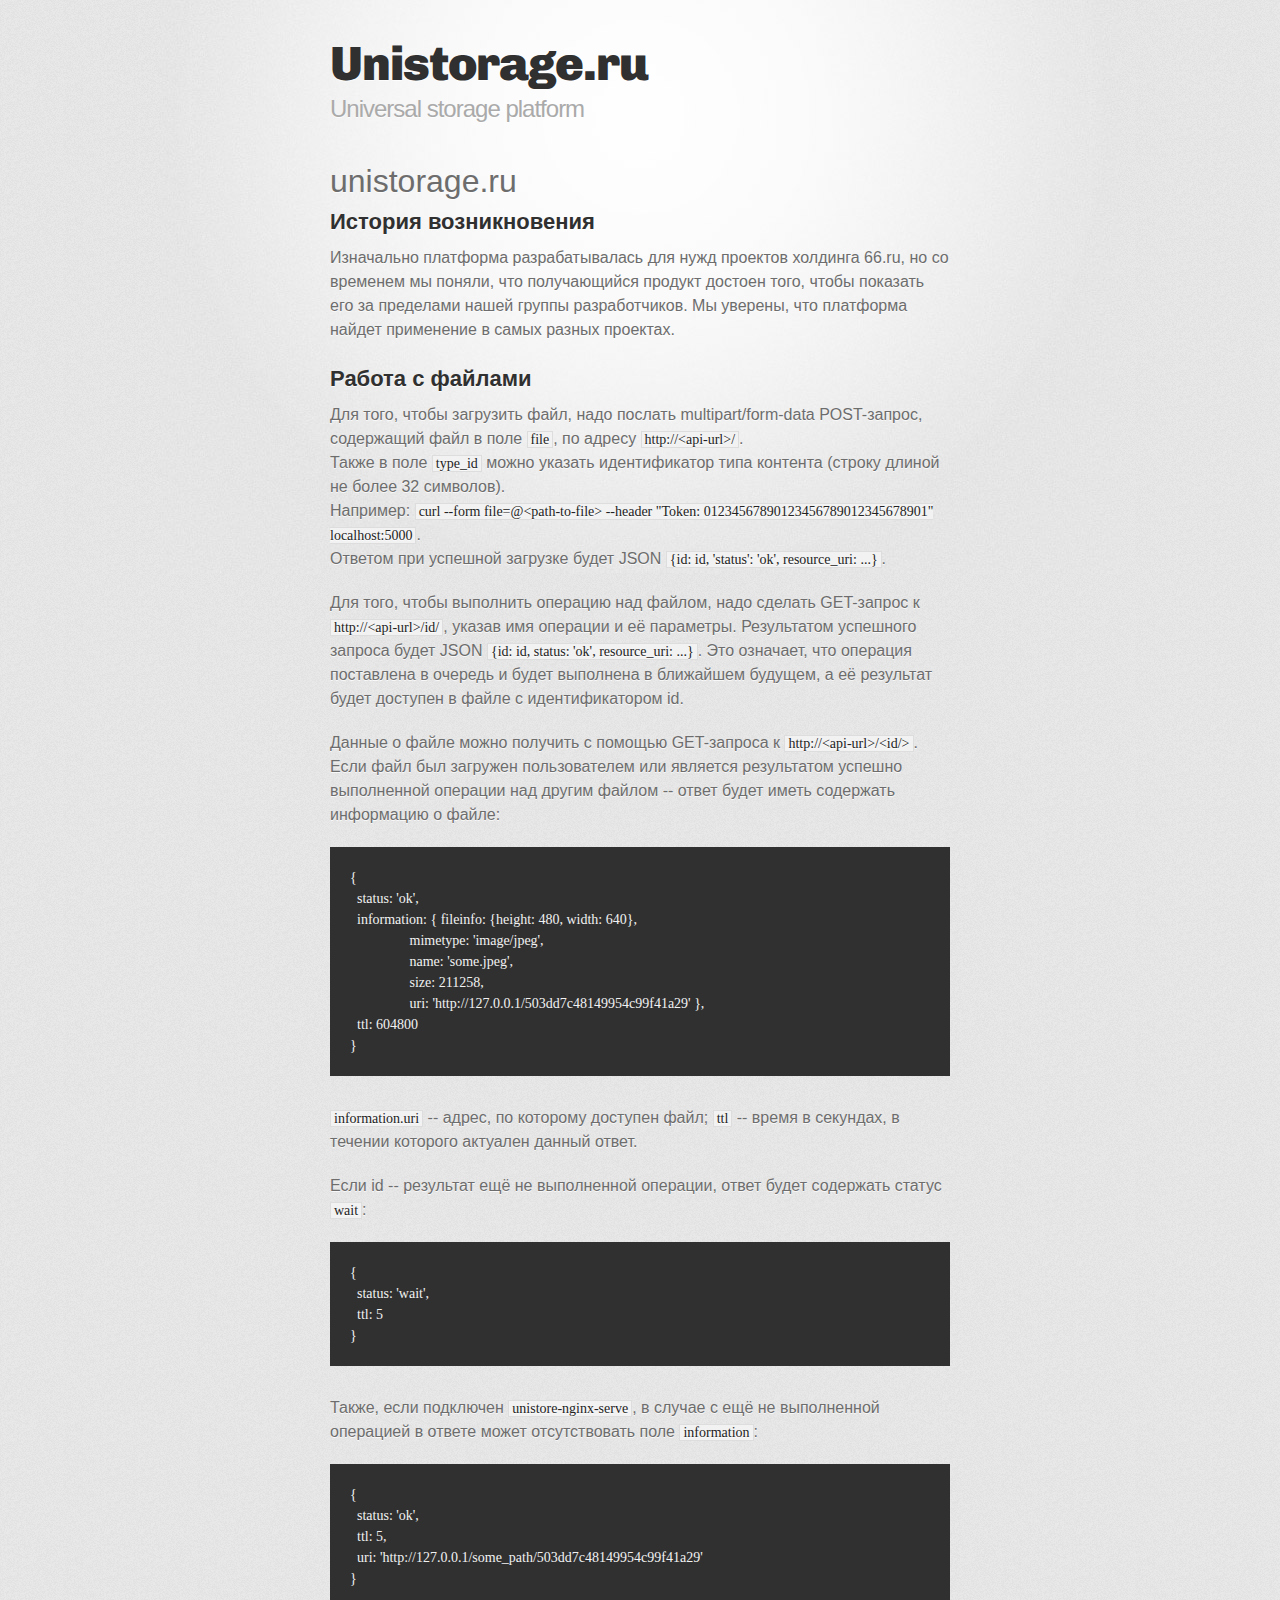
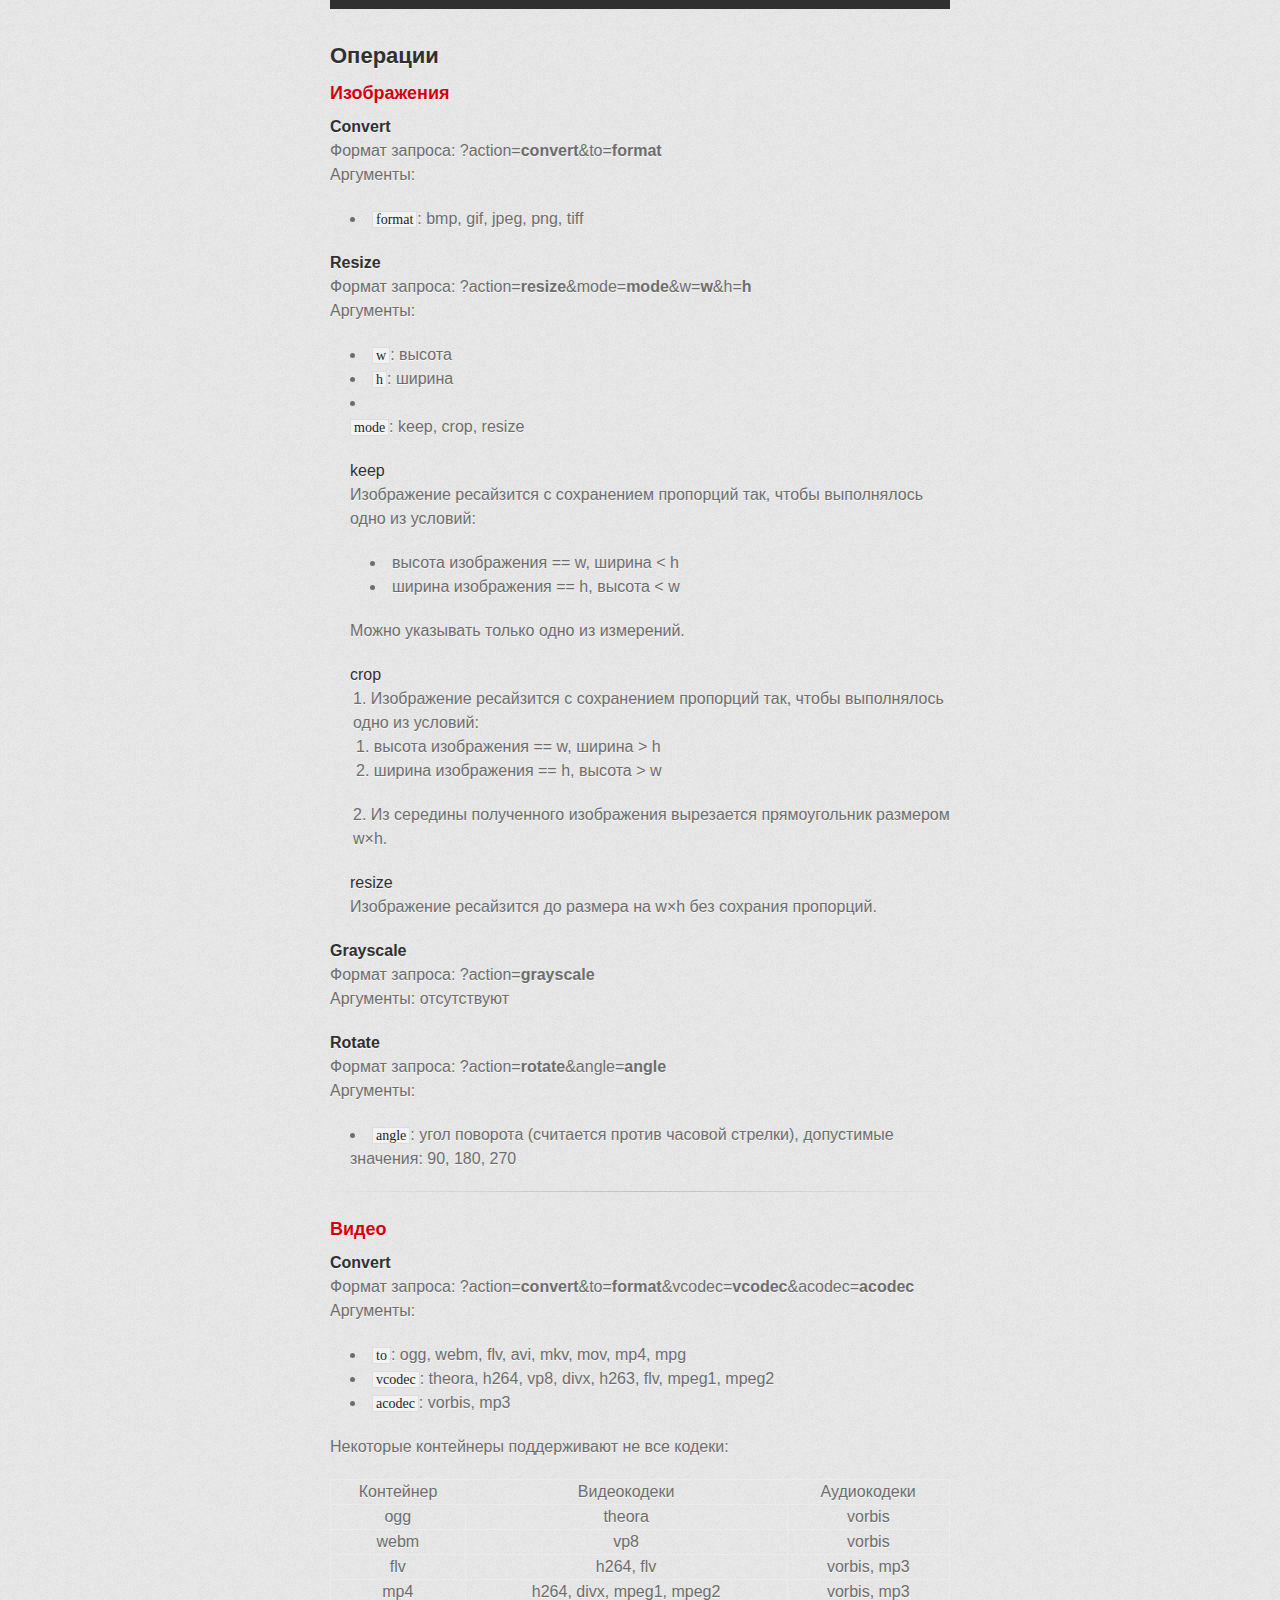
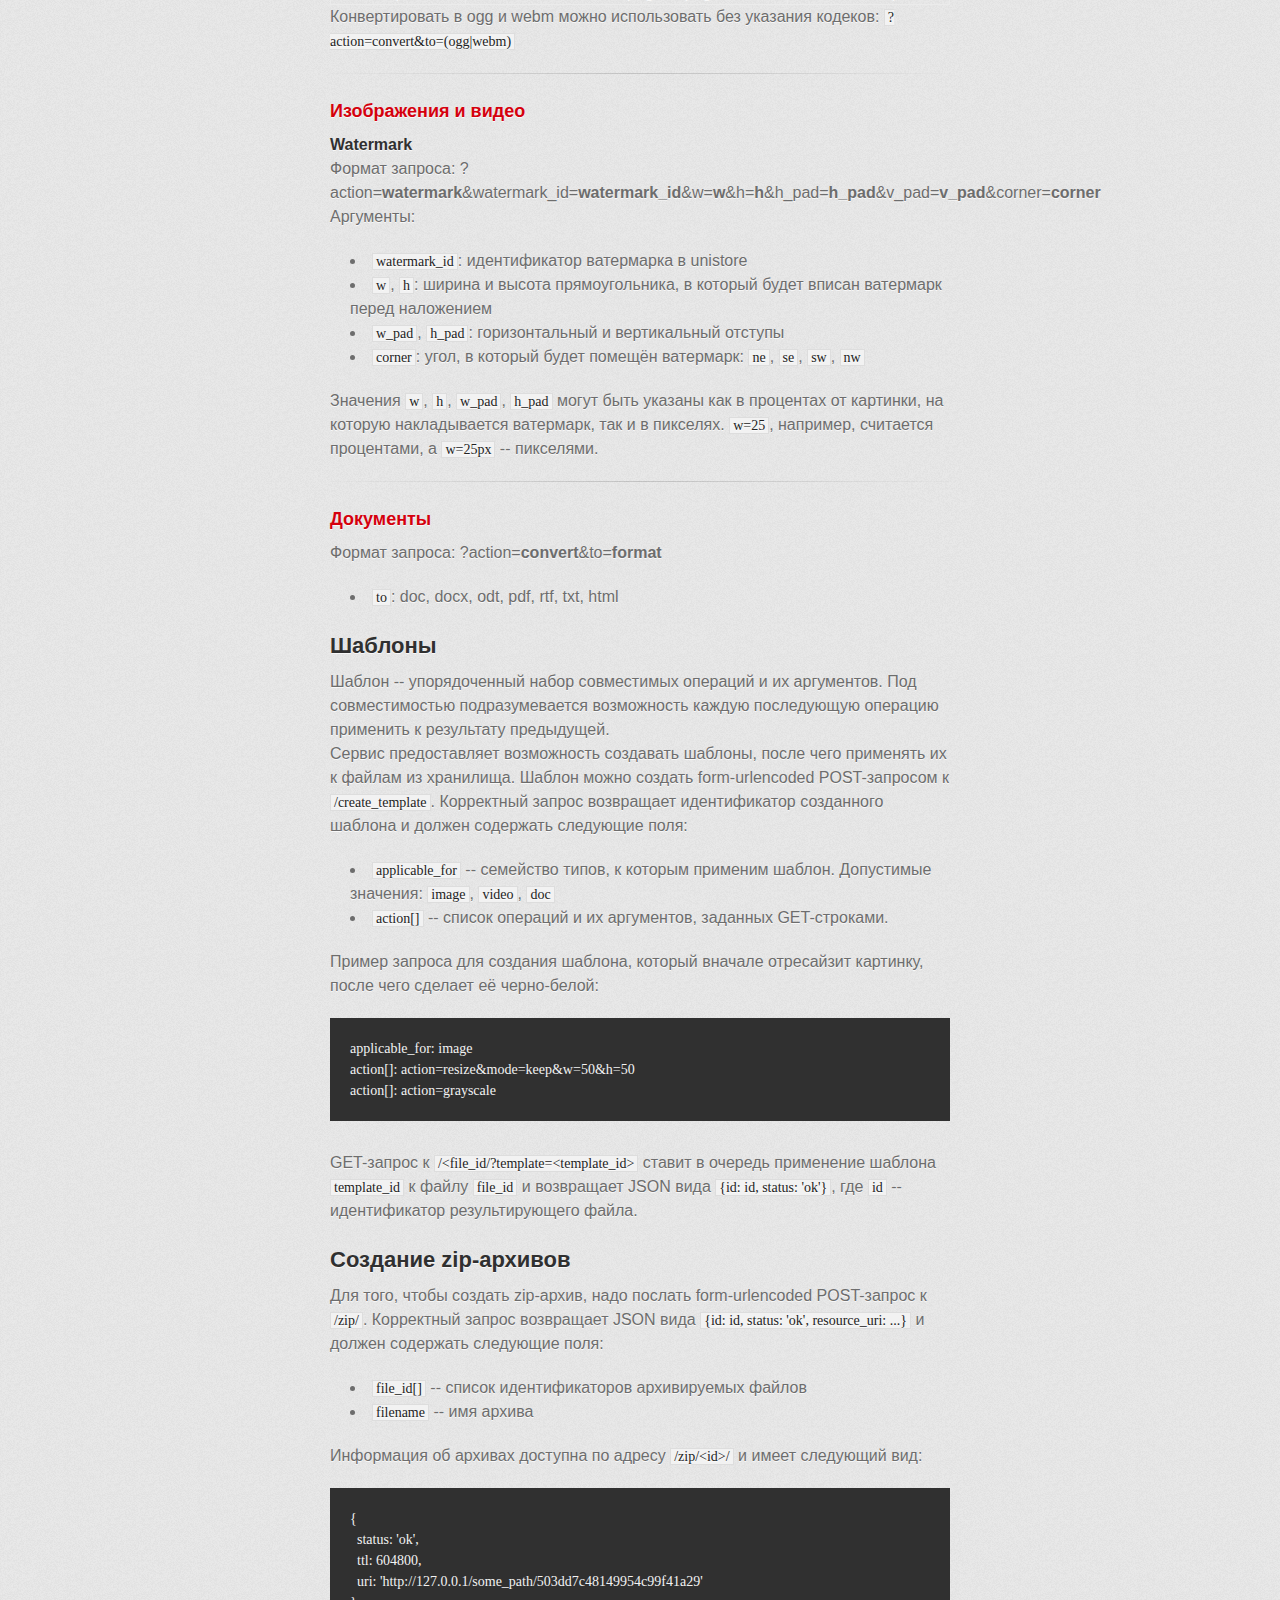
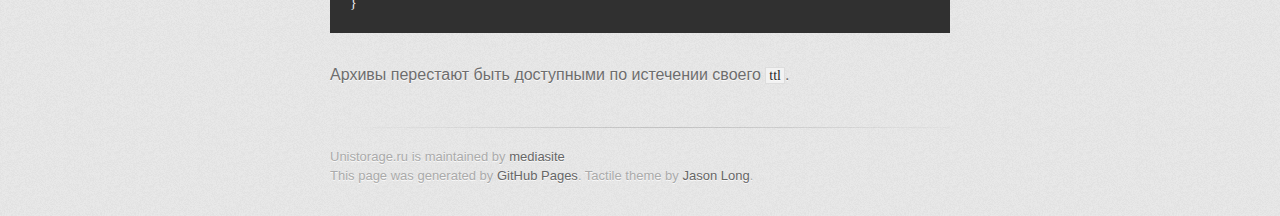
==== commit b00de4eb: "removed links" ====
--- a/index.html
+++ b/index.html
@@ -22,14 +22,6 @@
           <h2>Universal storage platform</h2>
         </header>
 
-        <section id="downloads" class="clearfix">
-          <a href="https://github.com/mediasite/unistore/zipball/master" id="download-zip" class="button"><span>Download .zip</span></a>
-          <a href="https://github.com/mediasite/unistore/tarball/master" id="download-tar-gz" class="button"><span>Download .tar.gz</span></a>
-          <a href="https://github.com/mediasite/unistore" id="view-on-github" class="button"><span>View on GitHub</span></a>
-        </section>
-
-        <hr>
-
         <section id="main_content">
           <h1>unistorage.ru</h1>
 
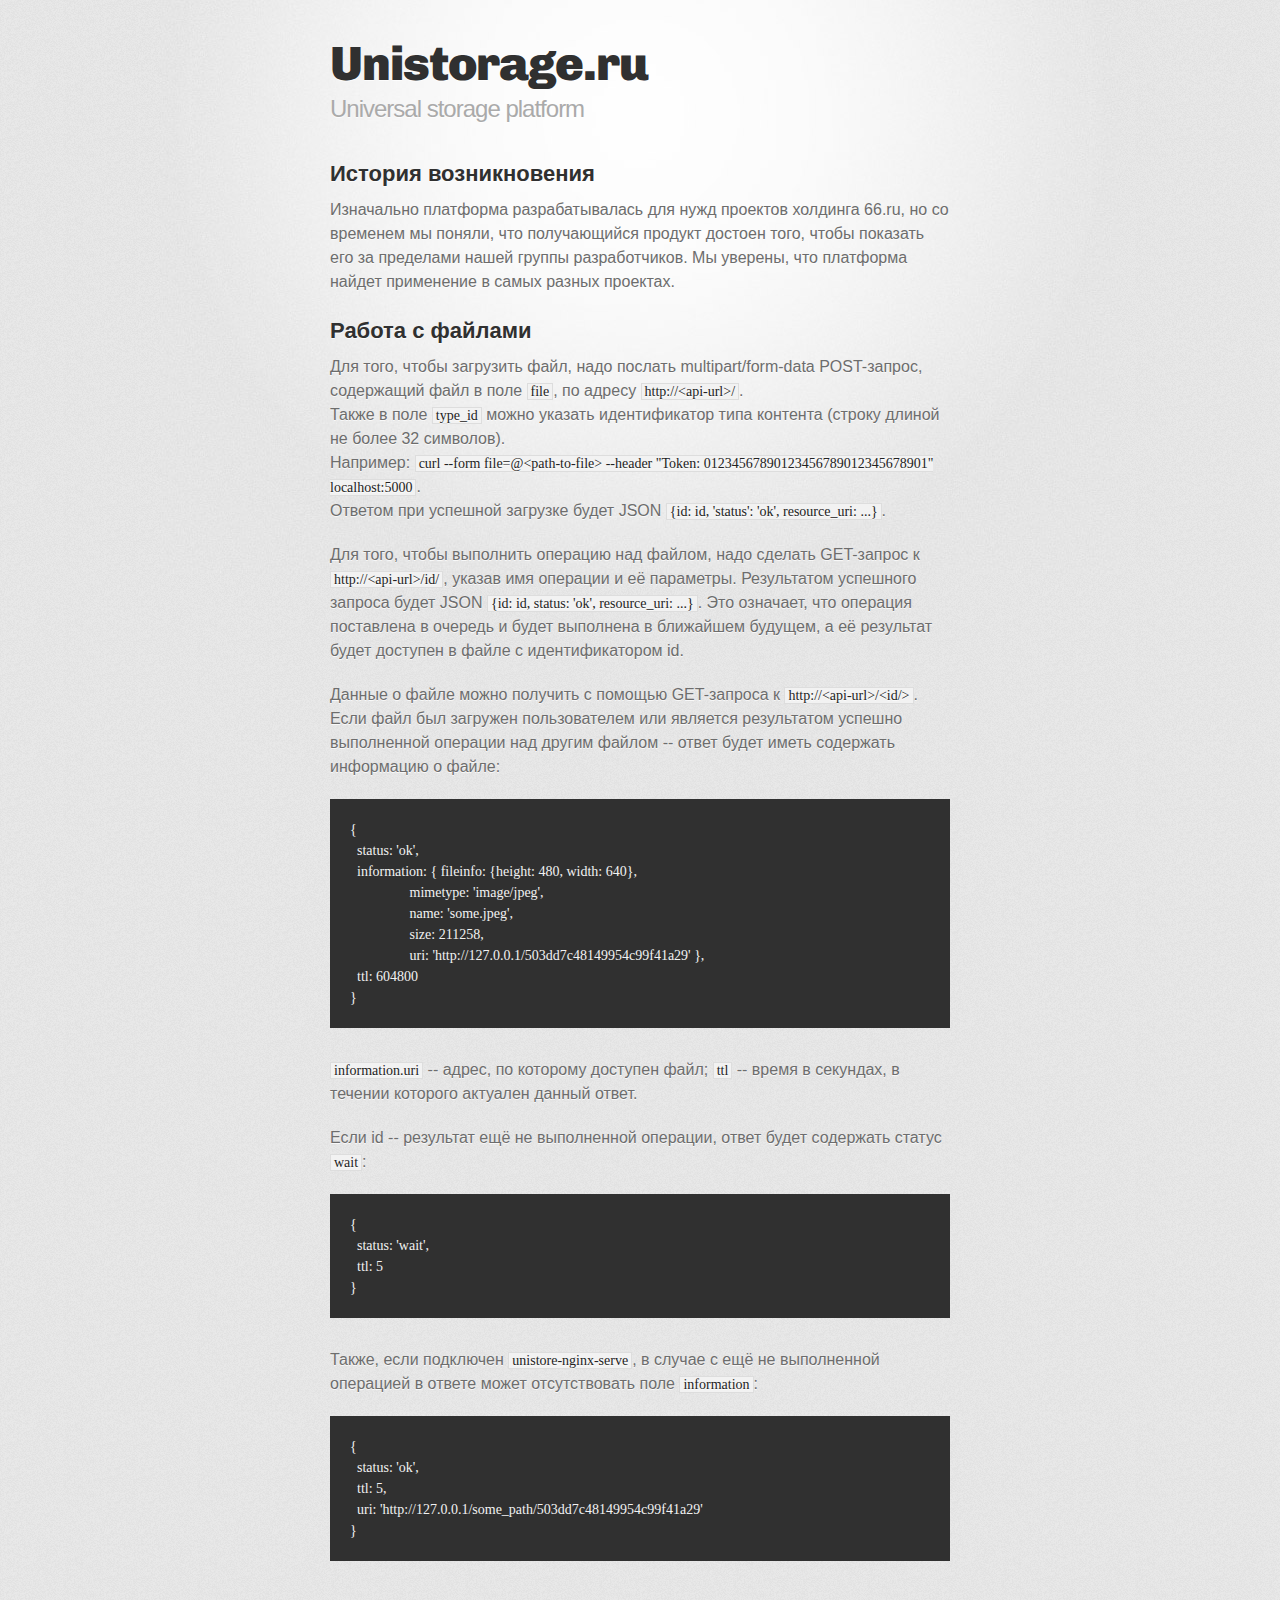
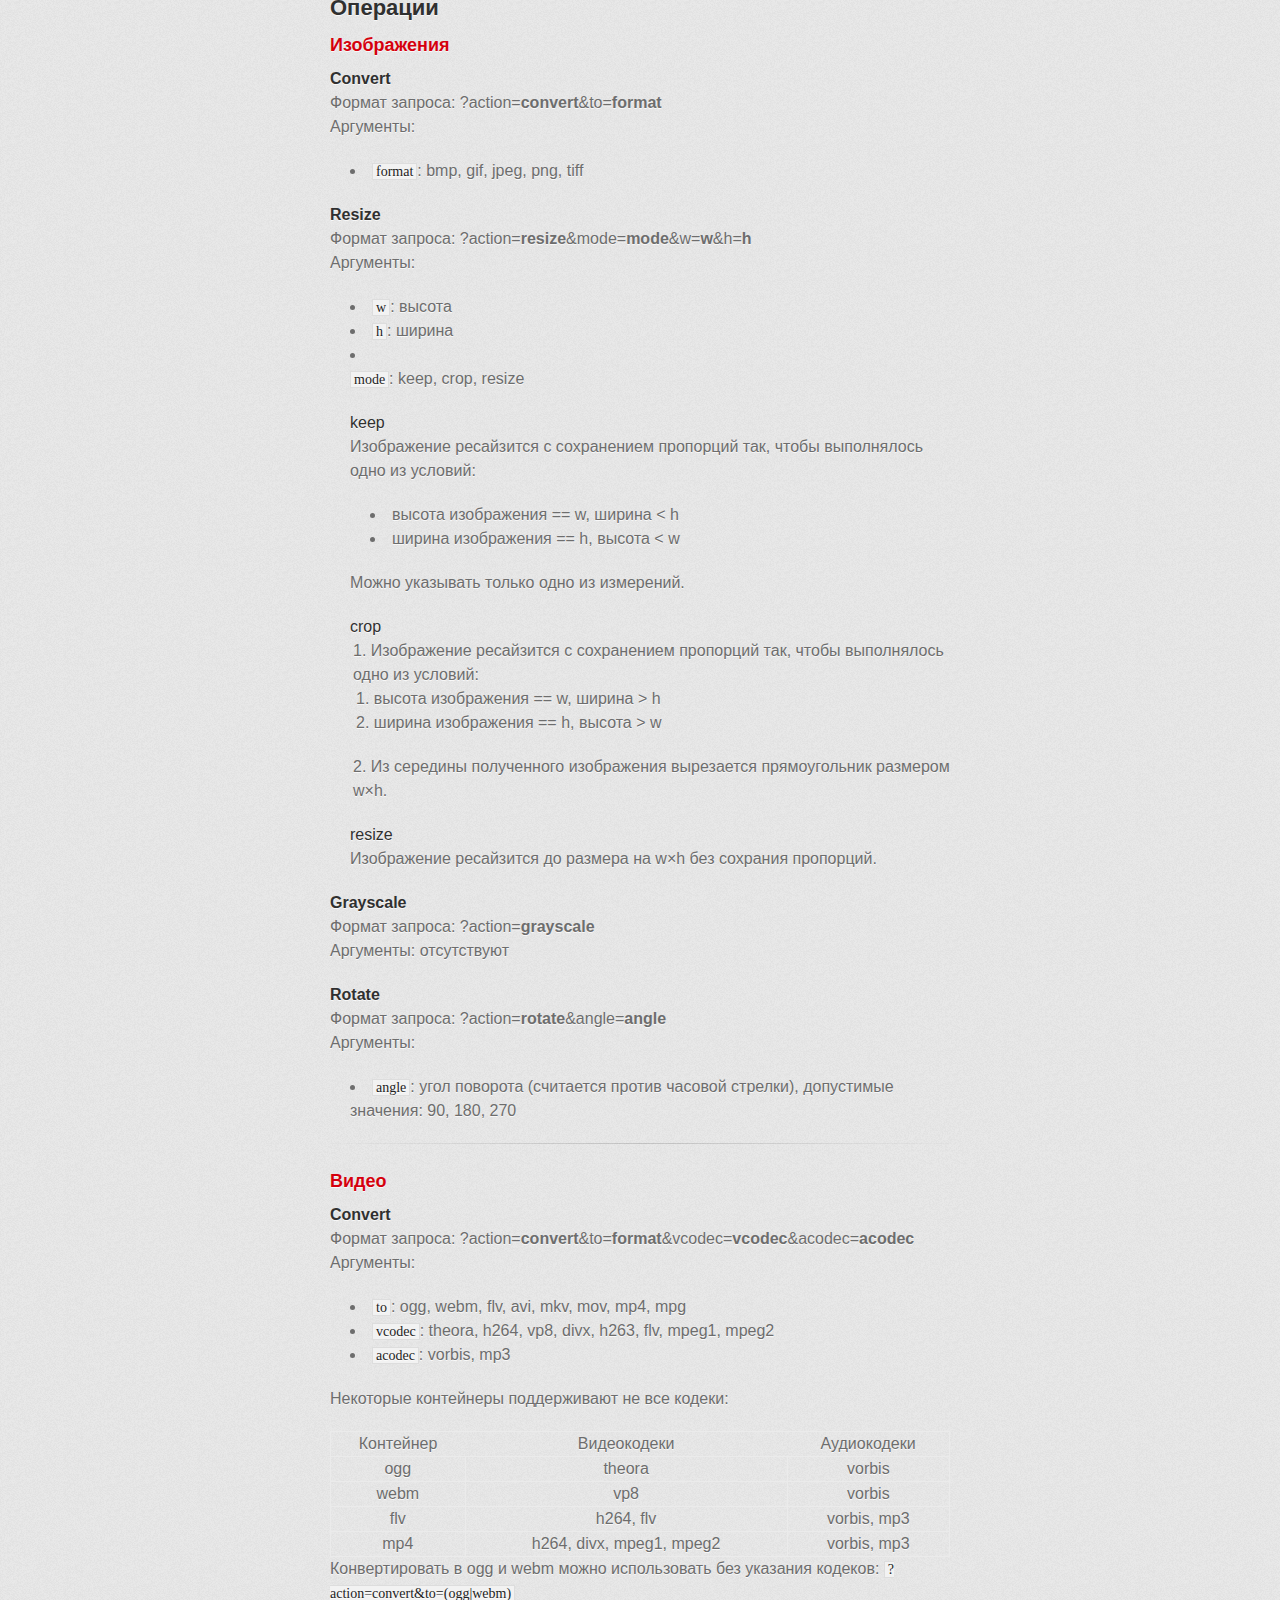
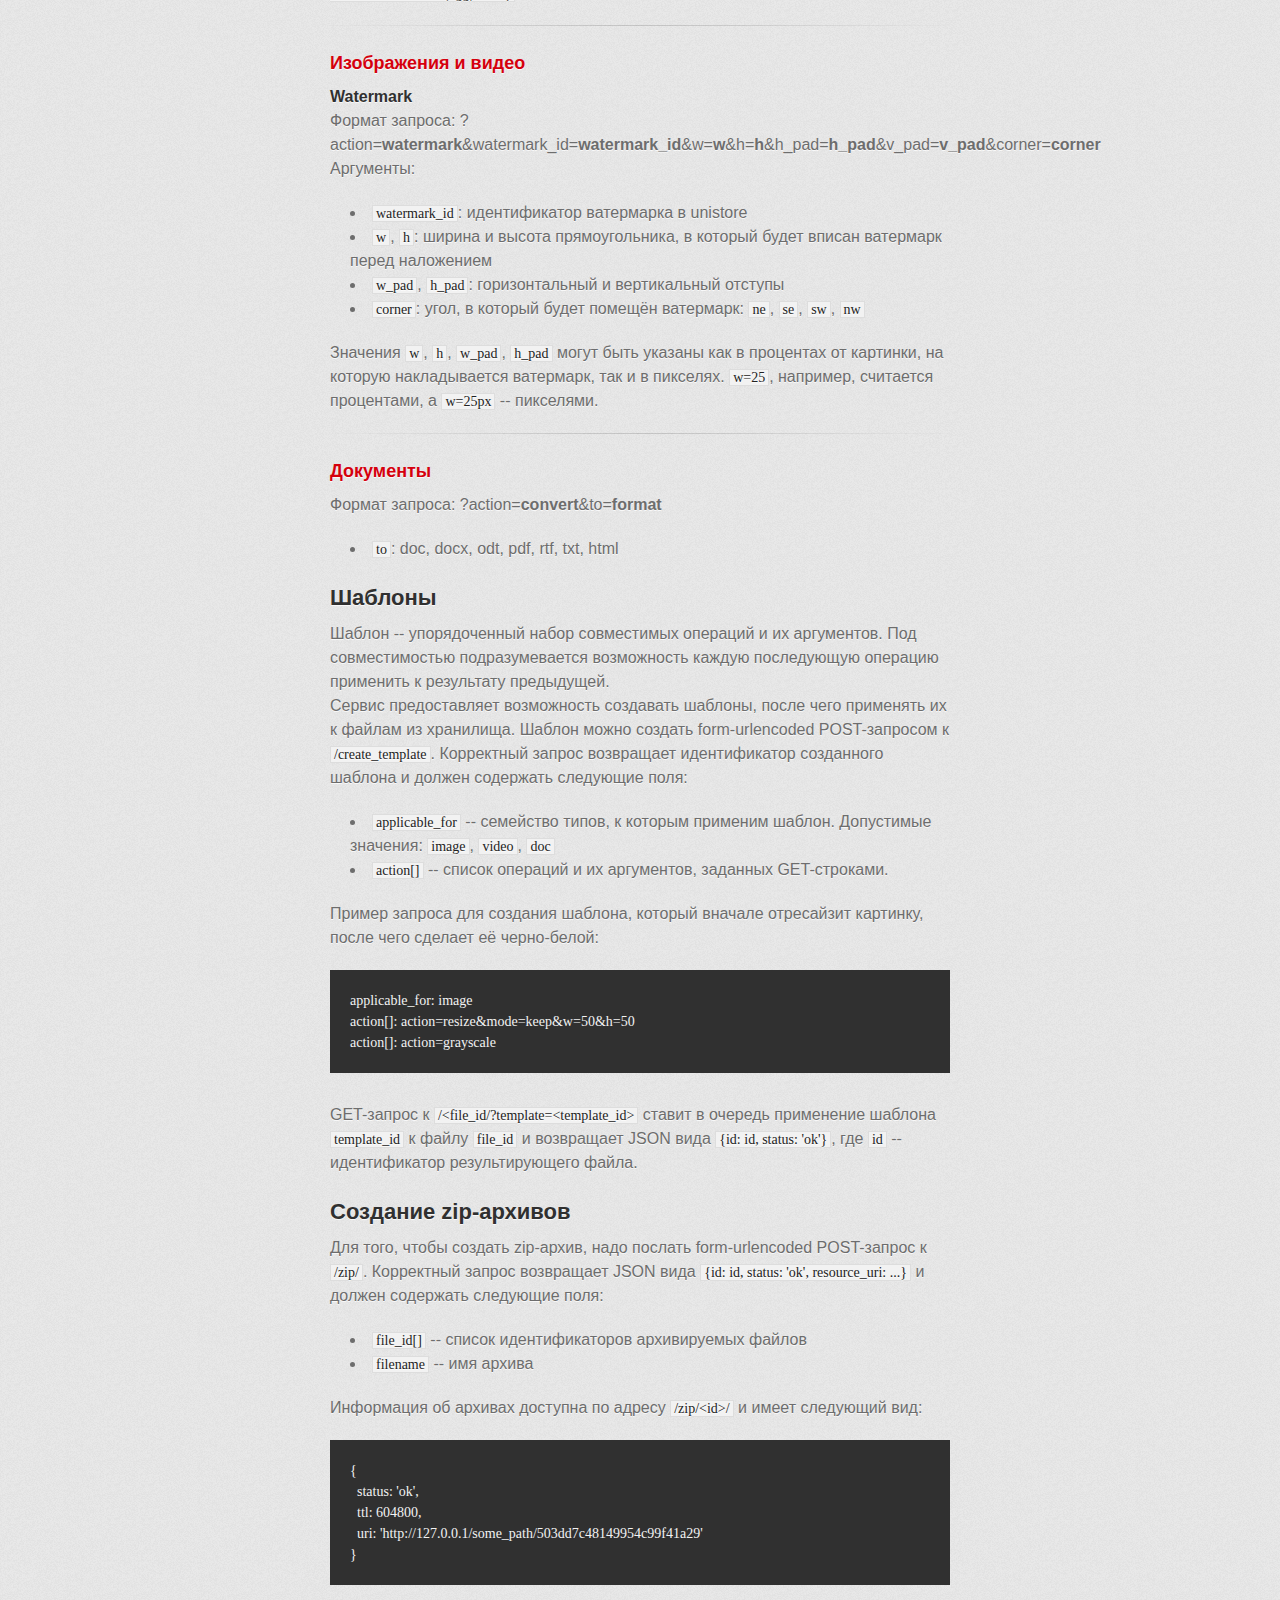
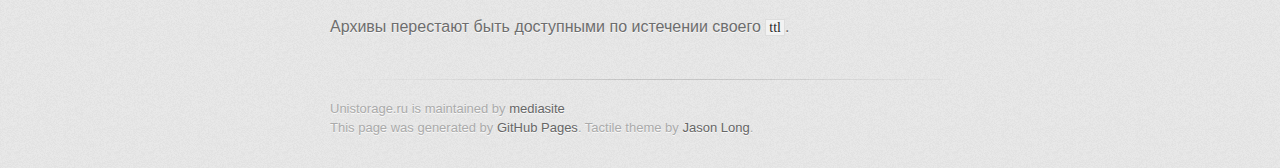
==== commit b73b6e08: "removed duplicate header" ====
--- a/index.html
+++ b/index.html
@@ -23,7 +23,6 @@
         </header>
 
         <section id="main_content">
-          <h1>unistorage.ru</h1>
 
 <h2>История возникновения</h2>
 
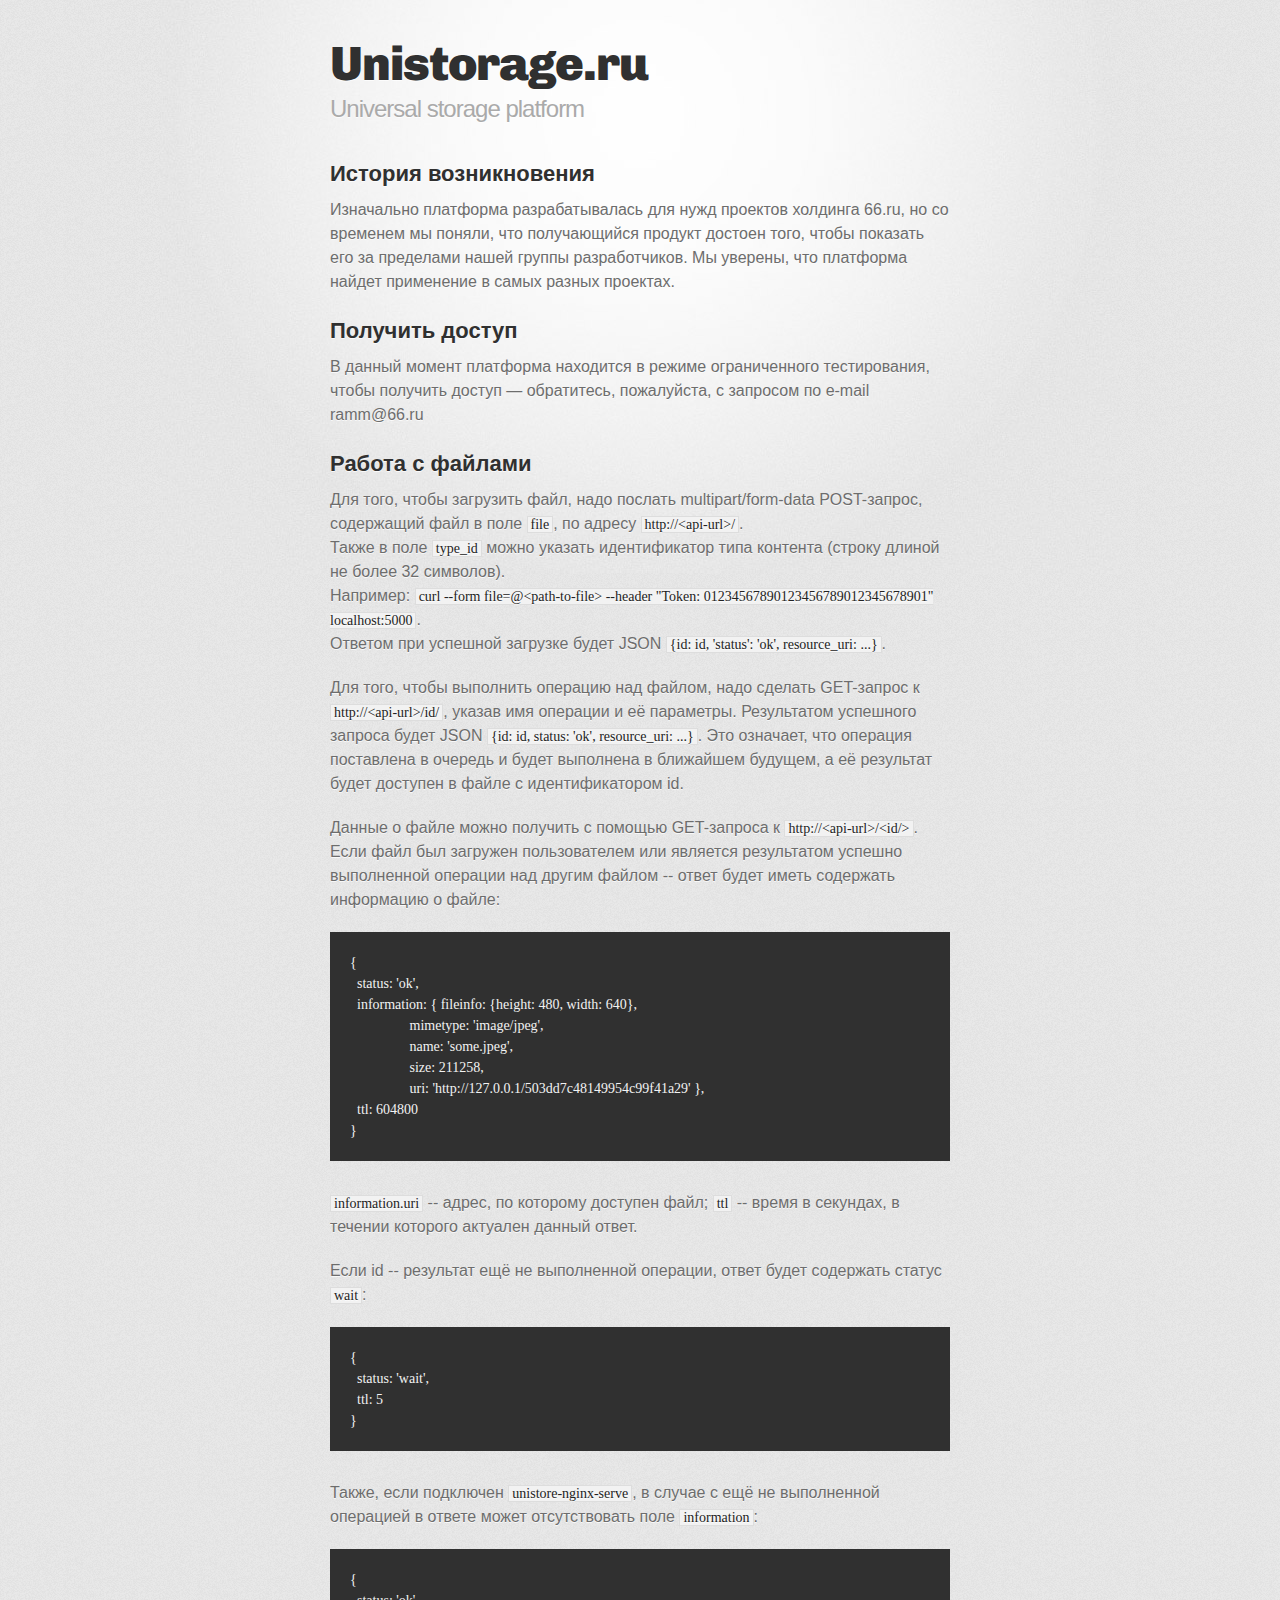
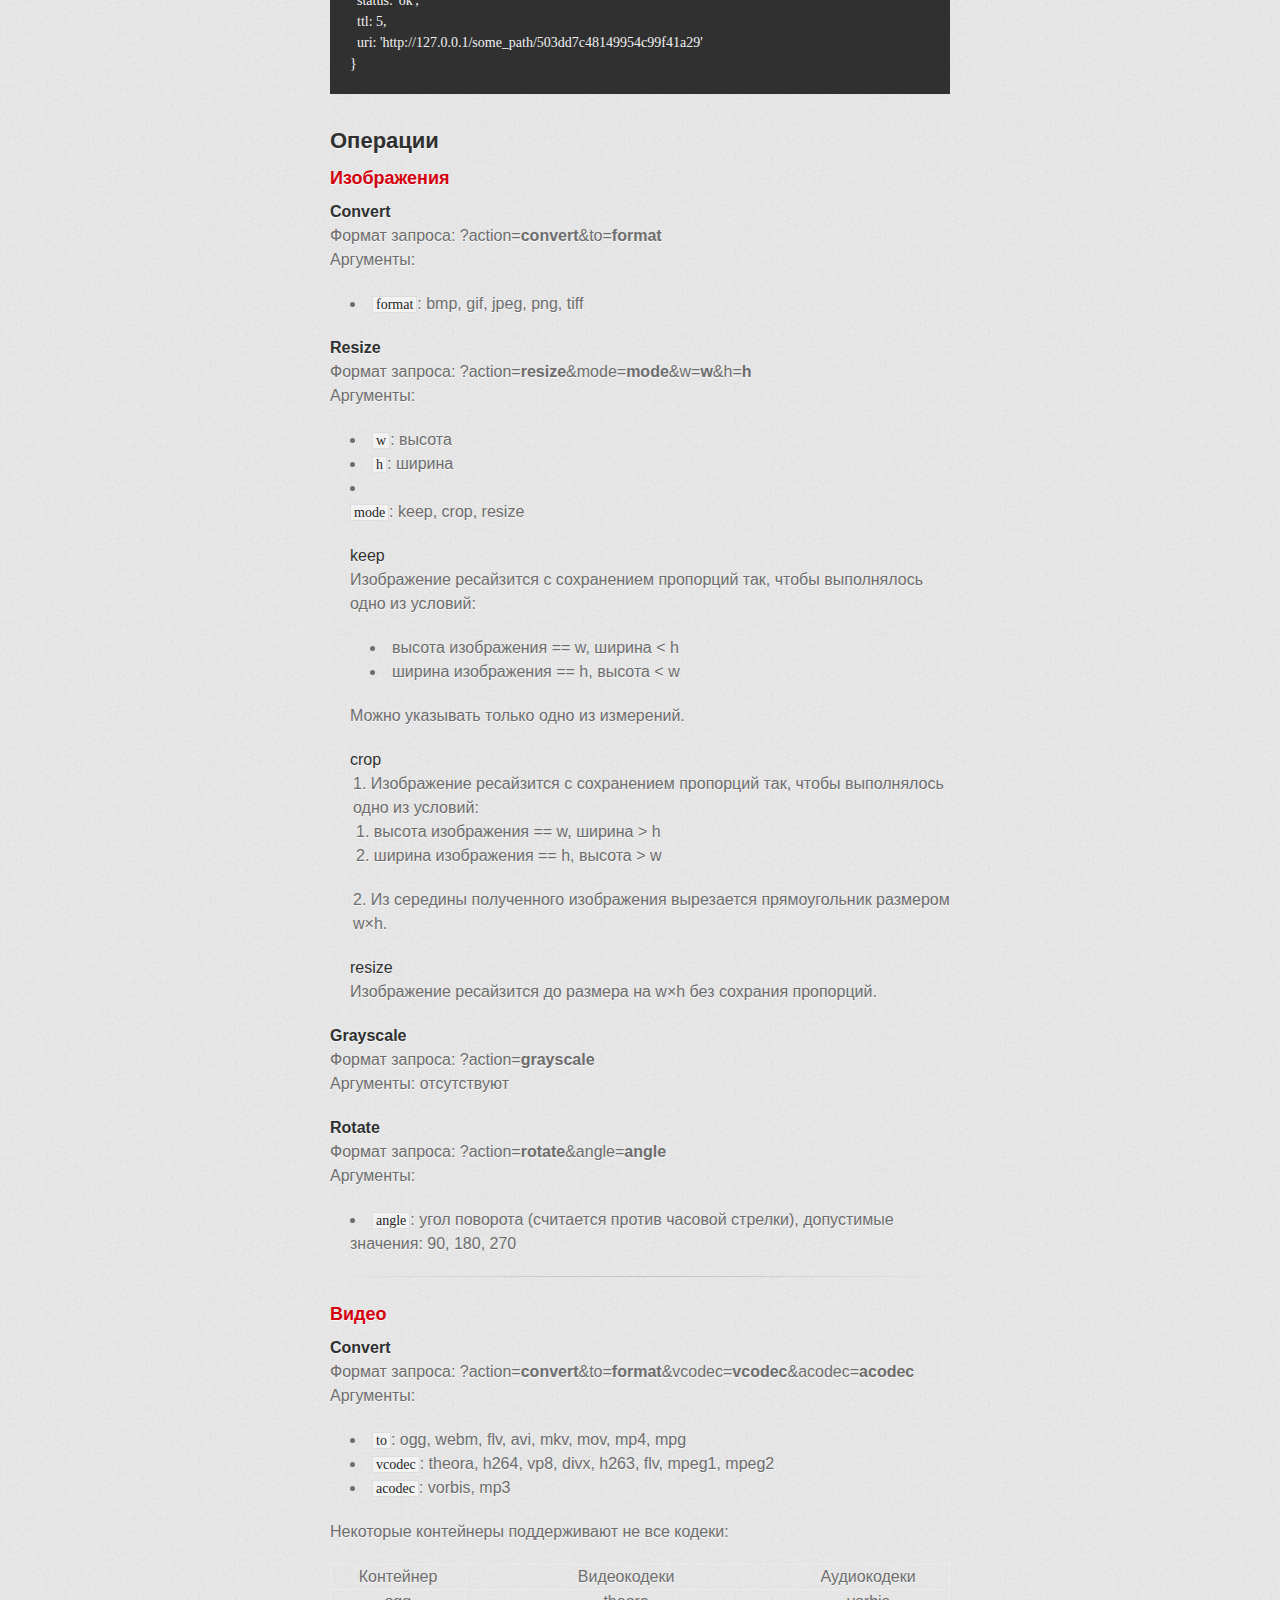
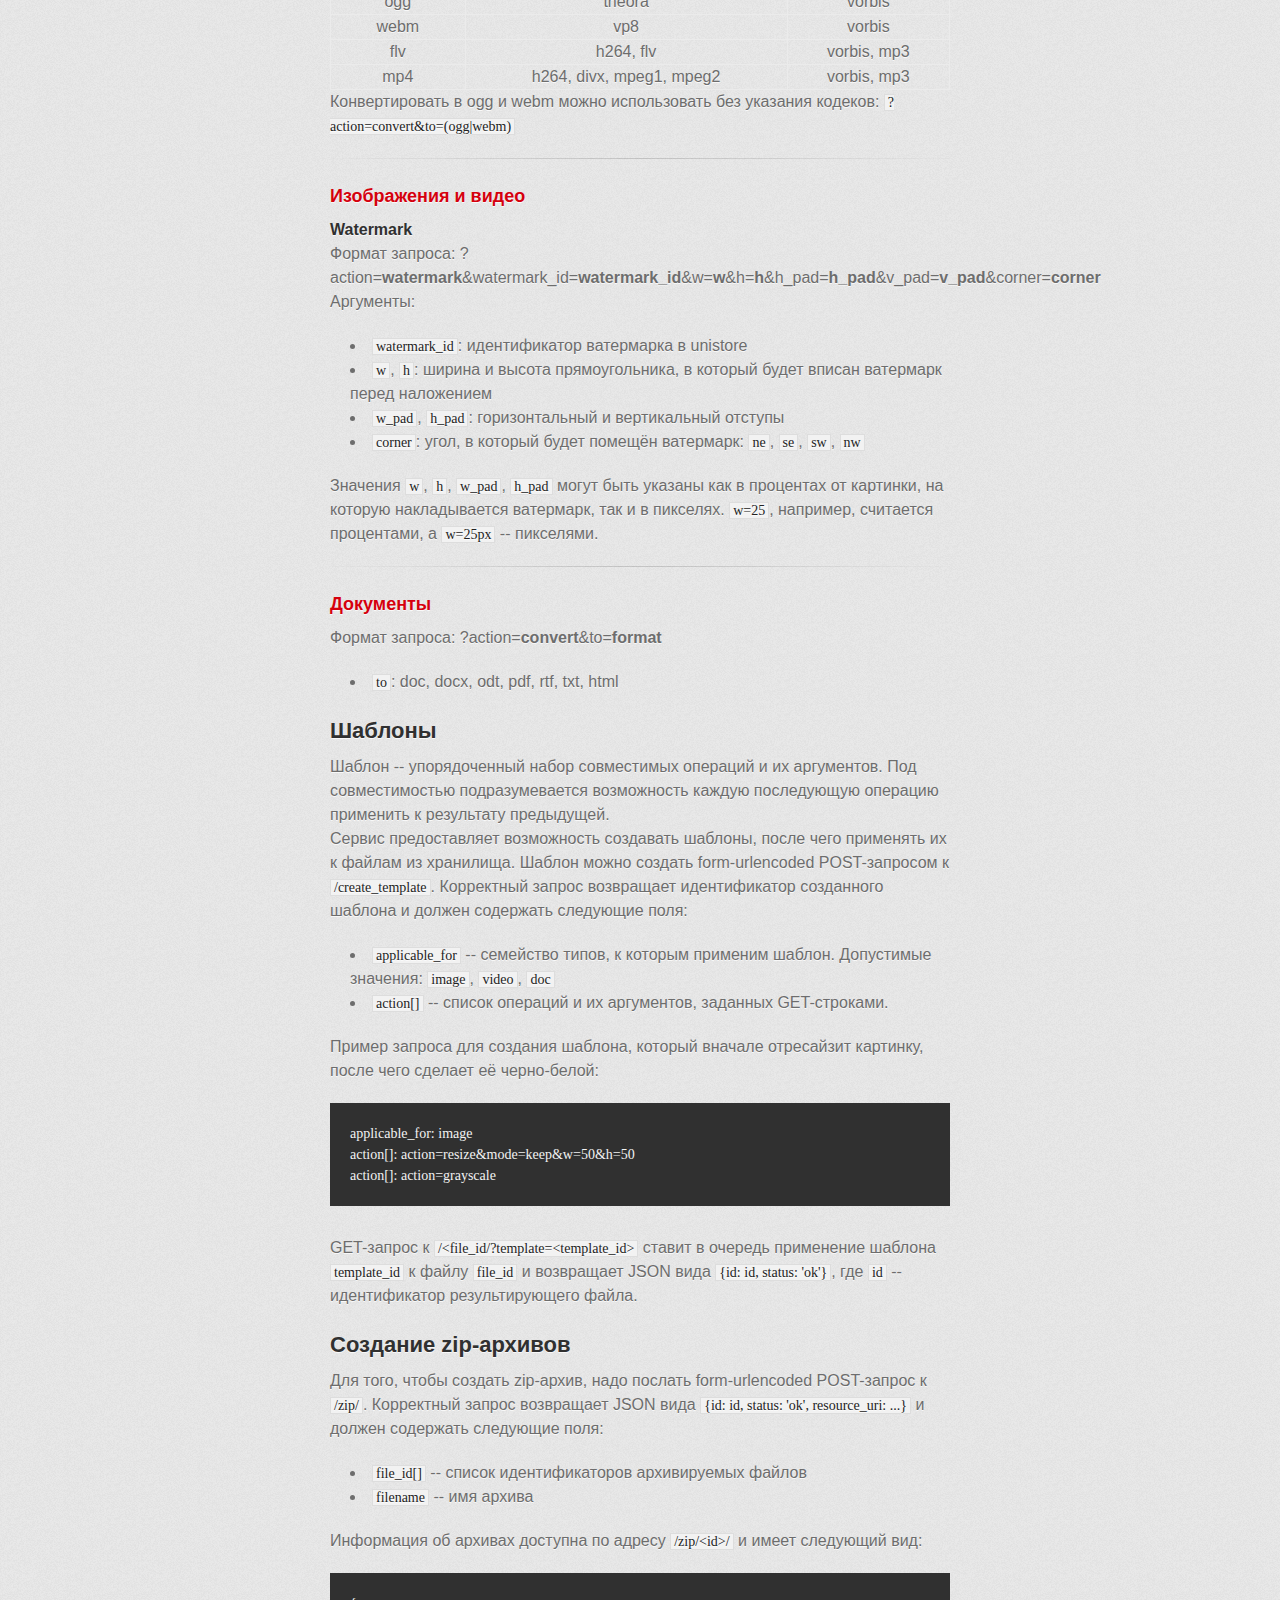
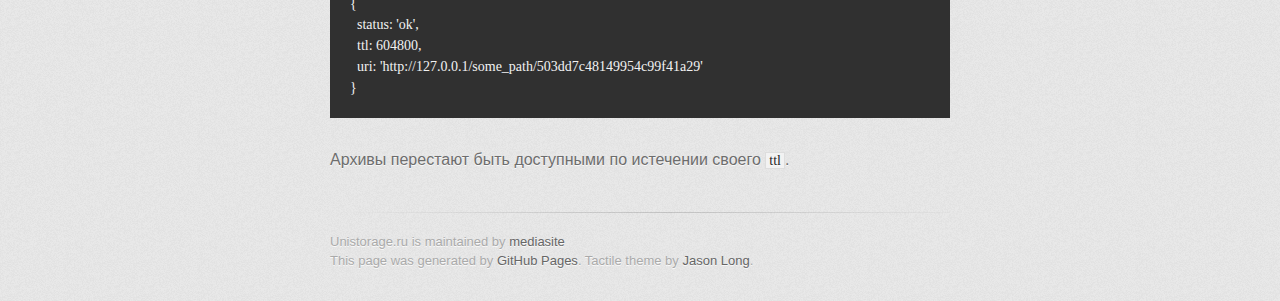
==== commit 1b98372a: "request info added" ====
--- a/index.html
+++ b/index.html
@@ -28,6 +28,10 @@
 
 <p>Изначально платформа разрабатывалась для нужд проектов холдинга 66.ru, но со временем мы поняли, что получающийся продукт достоен того, чтобы показать его за пределами нашей группы разработчиков. Мы уверены, что платформа найдет применение в самых разных проектах.</p>
 
+<h2>Получить доступ</h2>
+
+<p>В данный момент платформа находится в режиме ограниченного тестирования, чтобы получить доступ — обратитесь, пожалуйста, с запросом по e-mail ramm@66.ru</p>
+
 <h2>Работа с файлами</h2>
 
 <p>Для того, чтобы загрузить файл, надо послать multipart/form-data POST-запрос, содержащий файл в поле <code>file</code>, по адресу <code>http://&lt;api-url&gt;/</code>.<br>
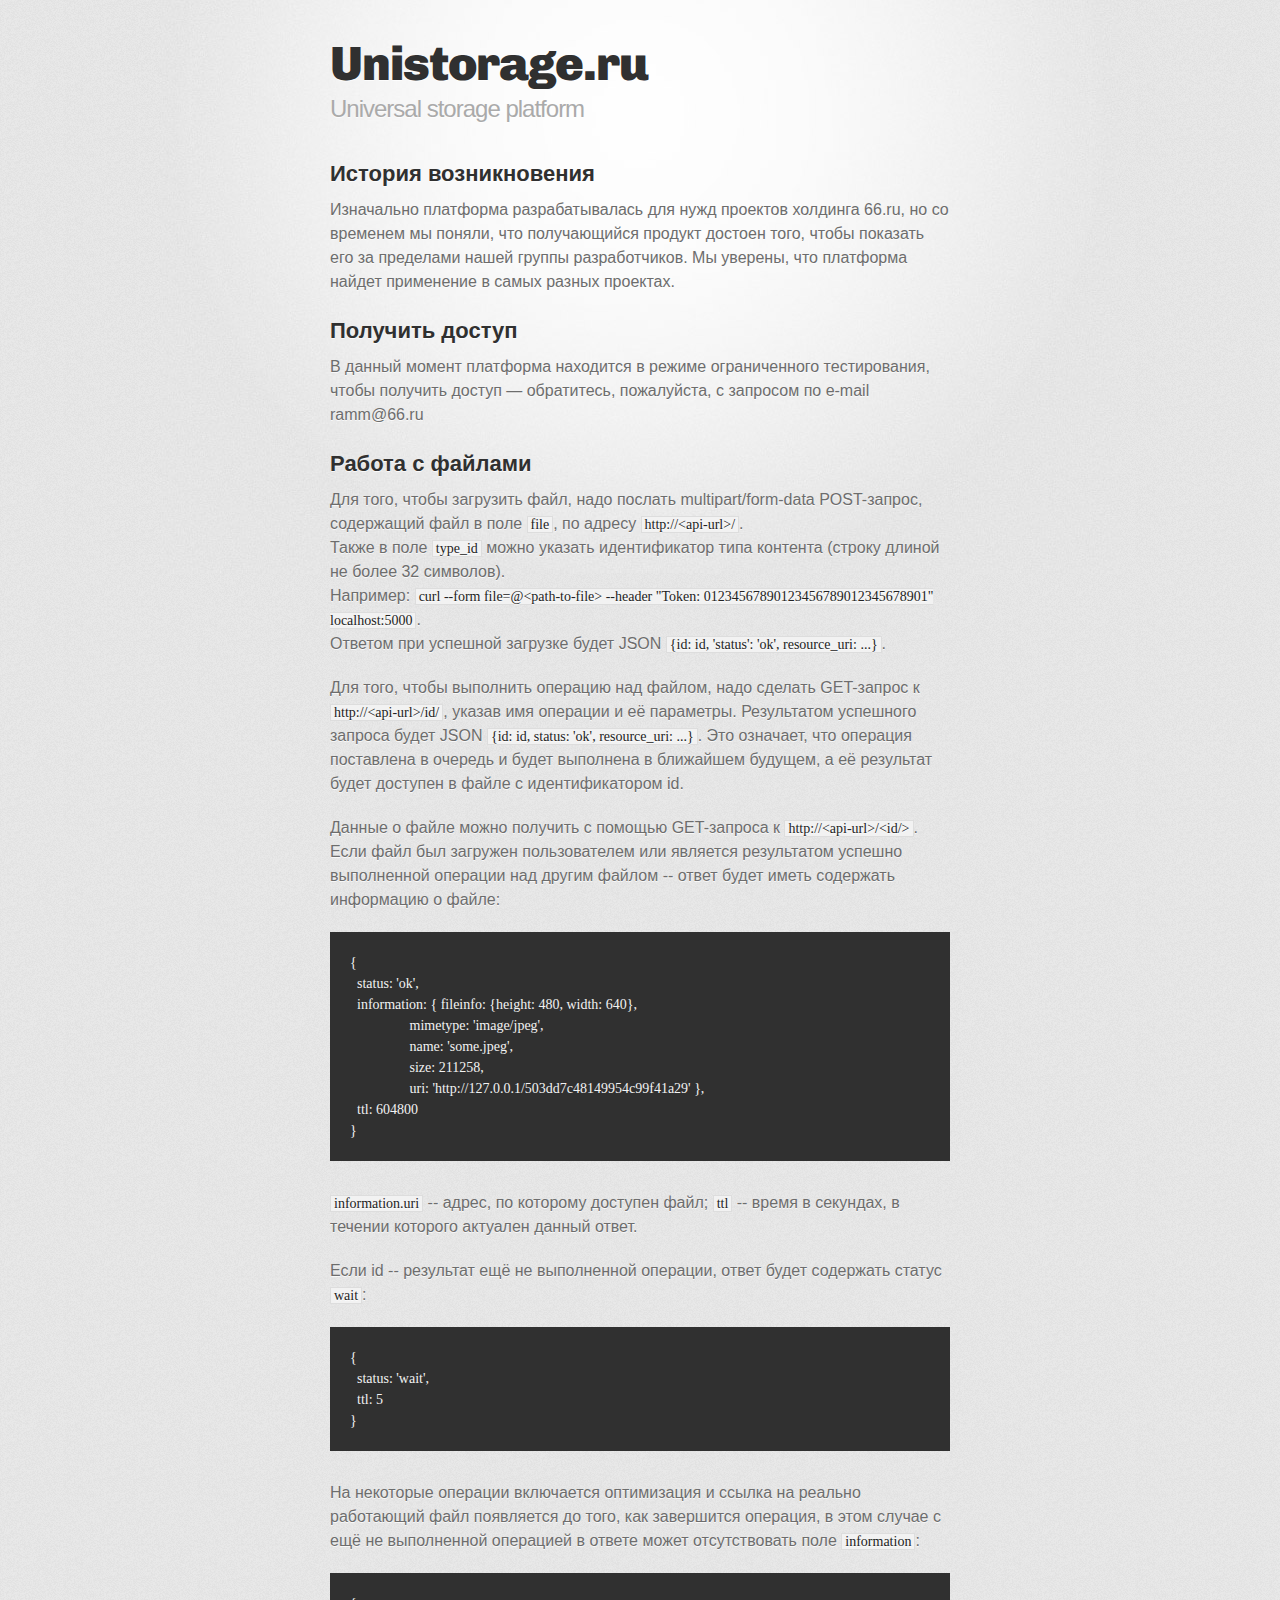
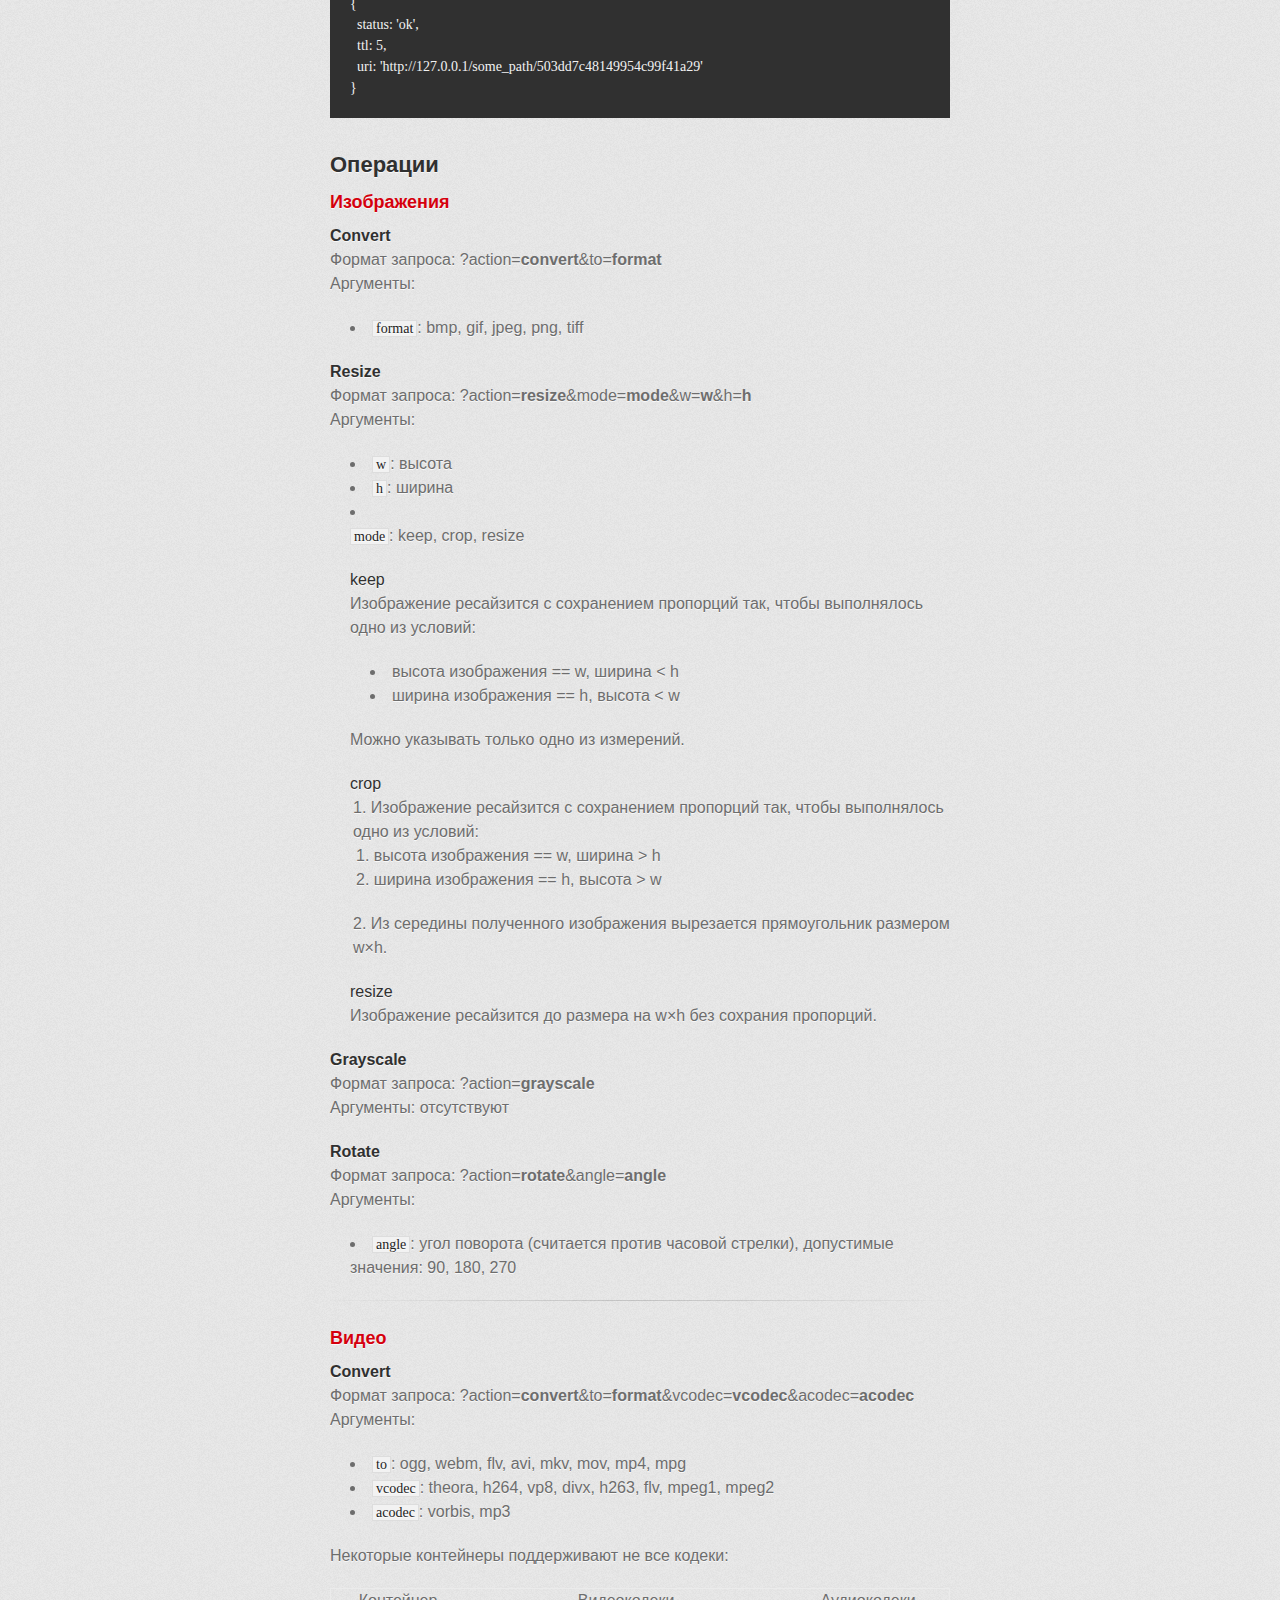
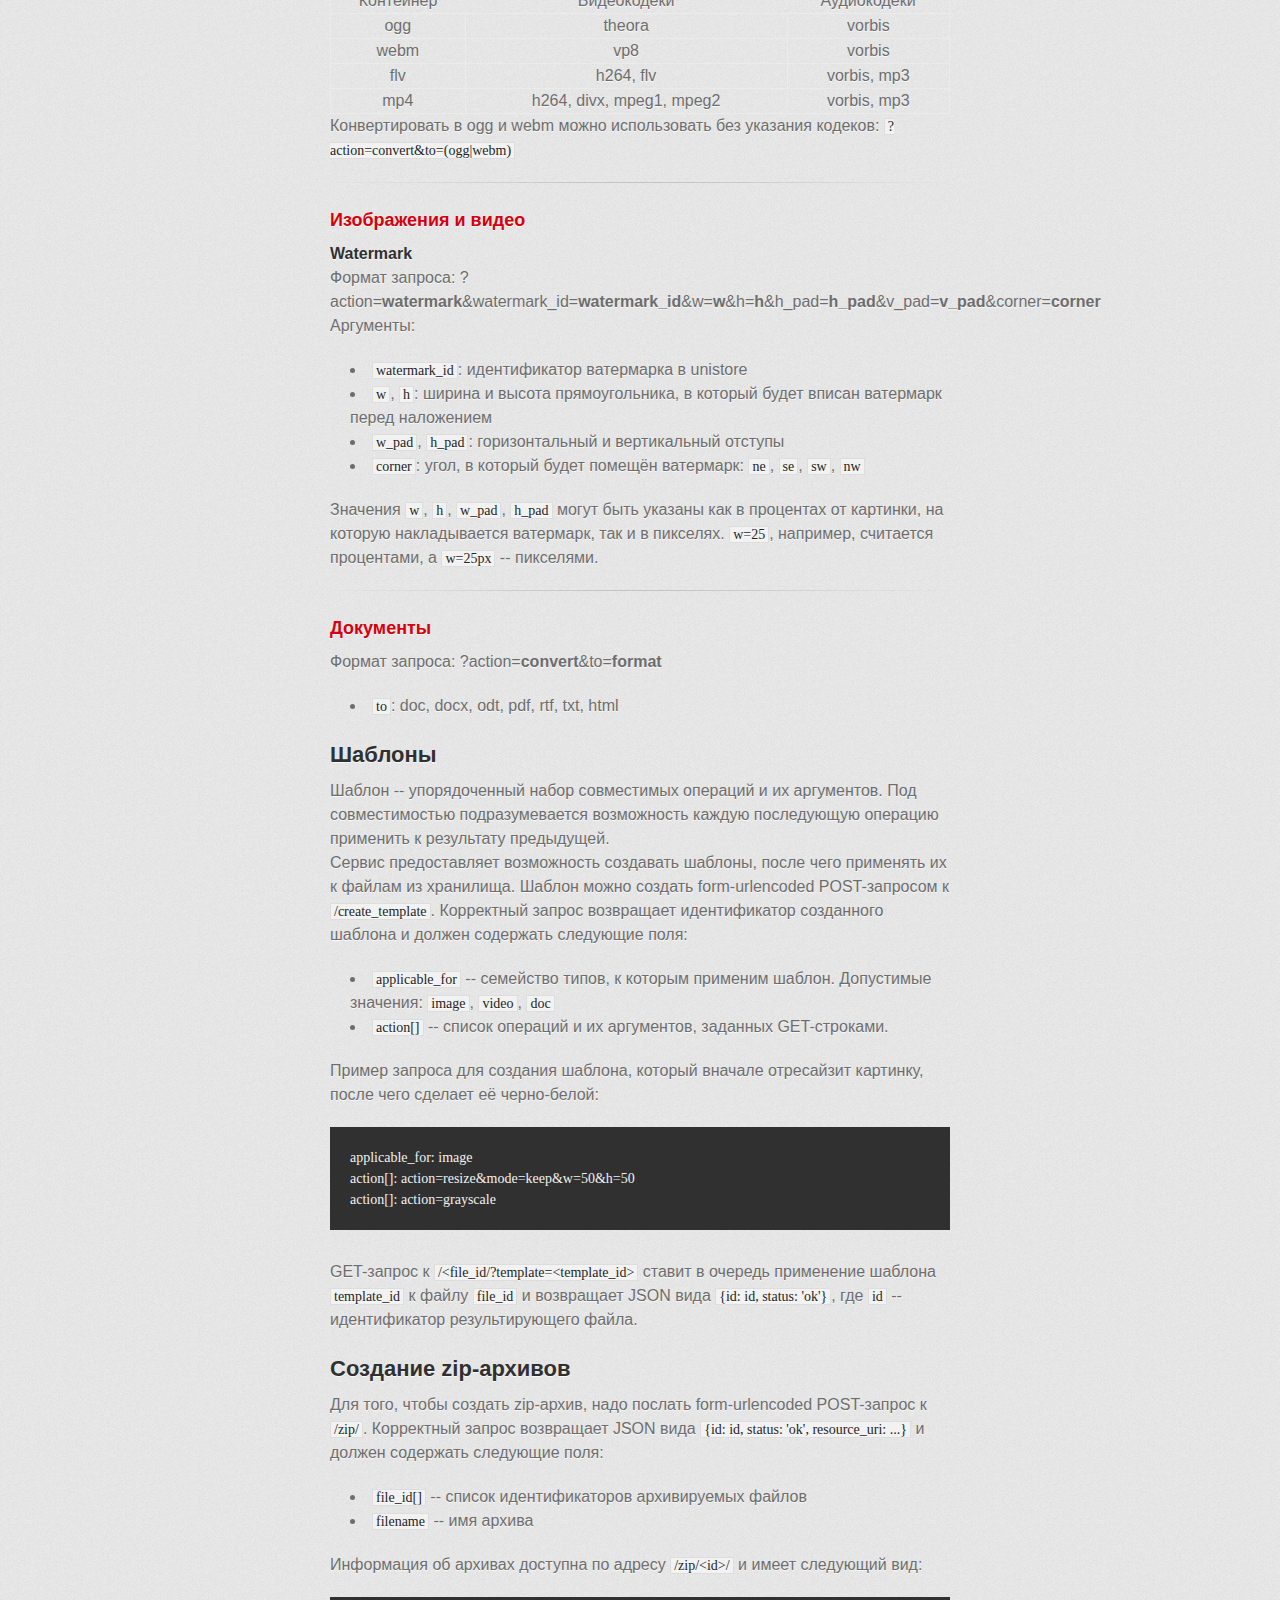
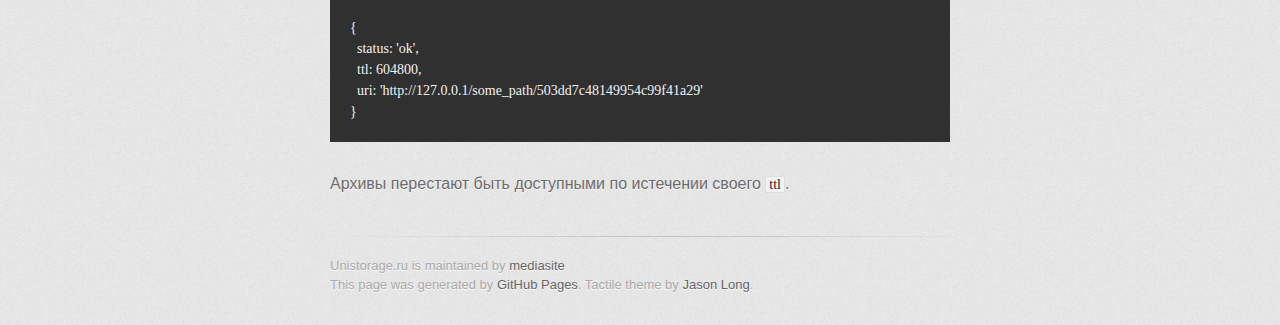
==== commit 2ae32d3c: "removed unistore-nginx-serve info" ====
--- a/index.html
+++ b/index.html
@@ -66,7 +66,7 @@
 }
 </code></pre>
 
-<p>Также, если подключен <code>unistore-nginx-serve</code>, в случае с ещё не выполненной операцией в ответе может отсутствовать поле <code>information</code>:</p>
+<p>На некоторые операции включается оптимизация и ссылка на реально работающий файл появляется до того, как завершится операция, в этом случае с ещё не выполненной операцией в ответе может отсутствовать поле <code>information</code>:</p>
 
 <pre><code>{
   status: 'ok',
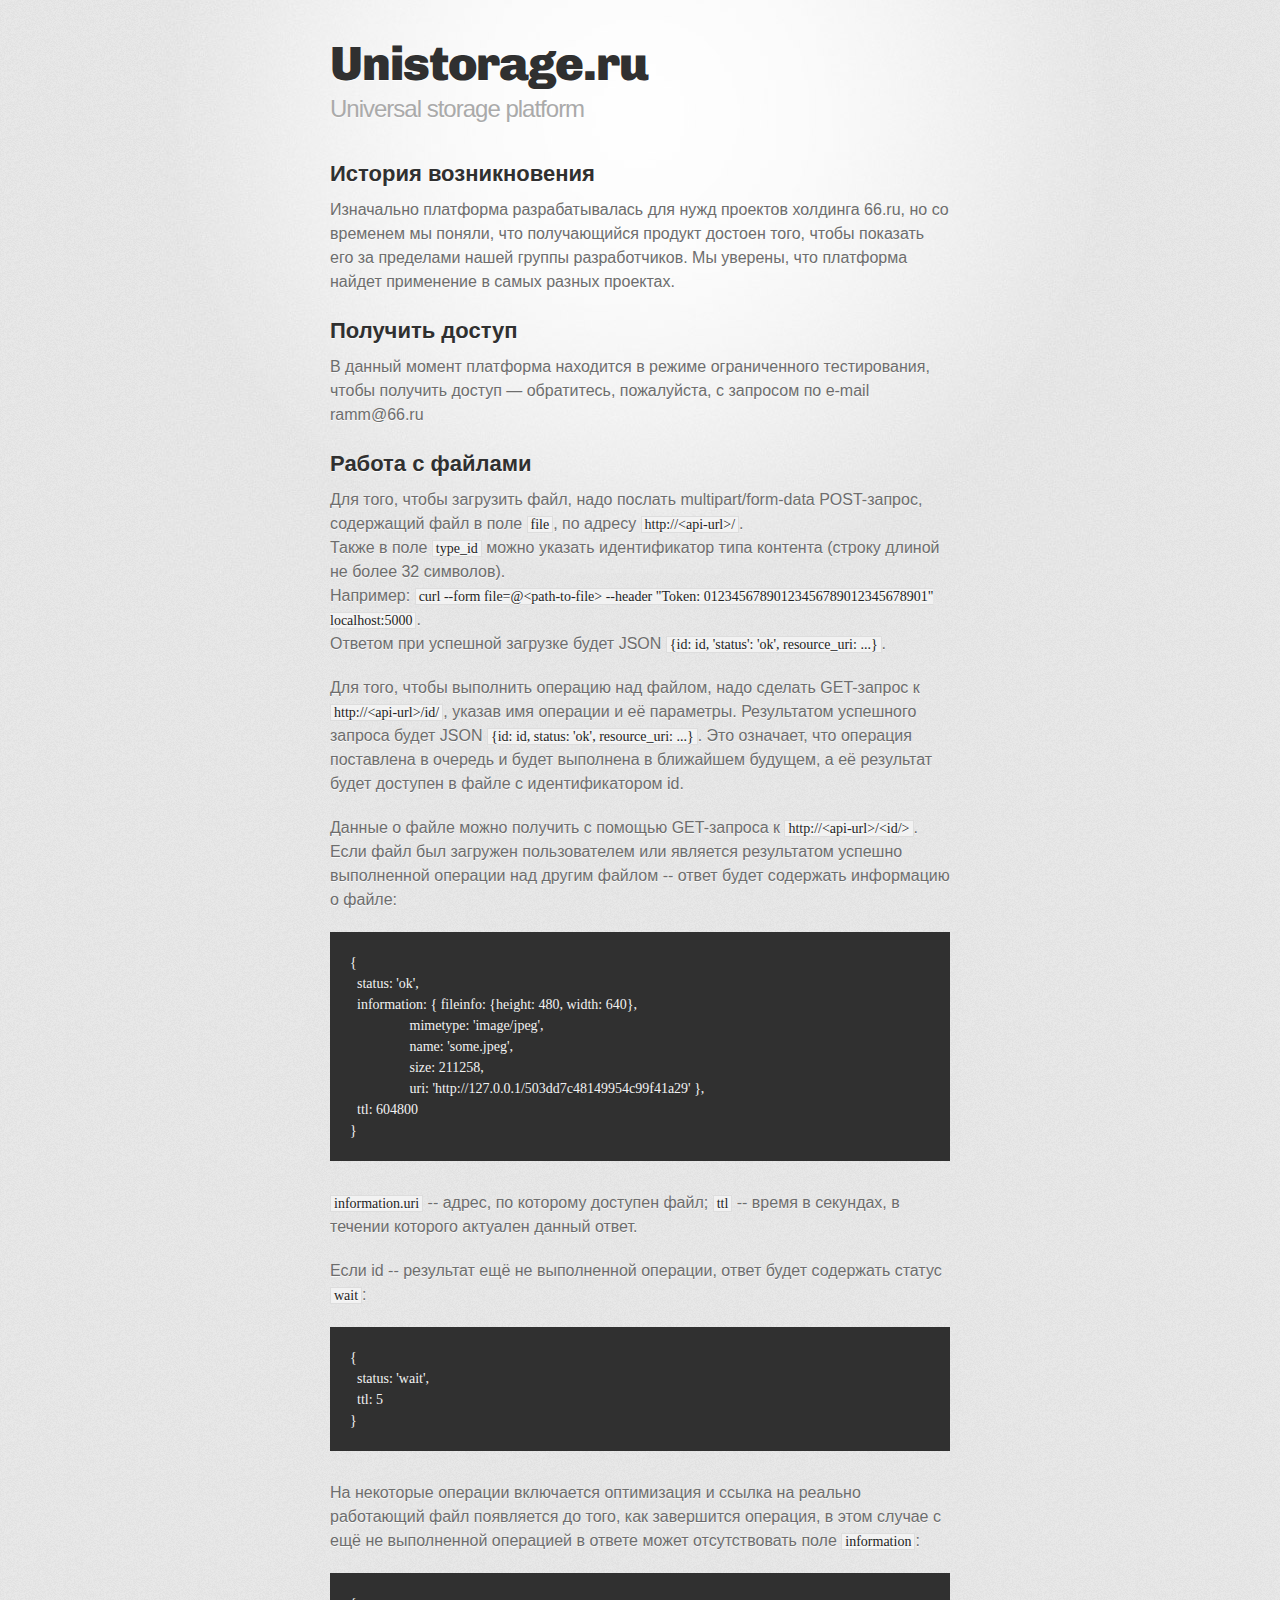
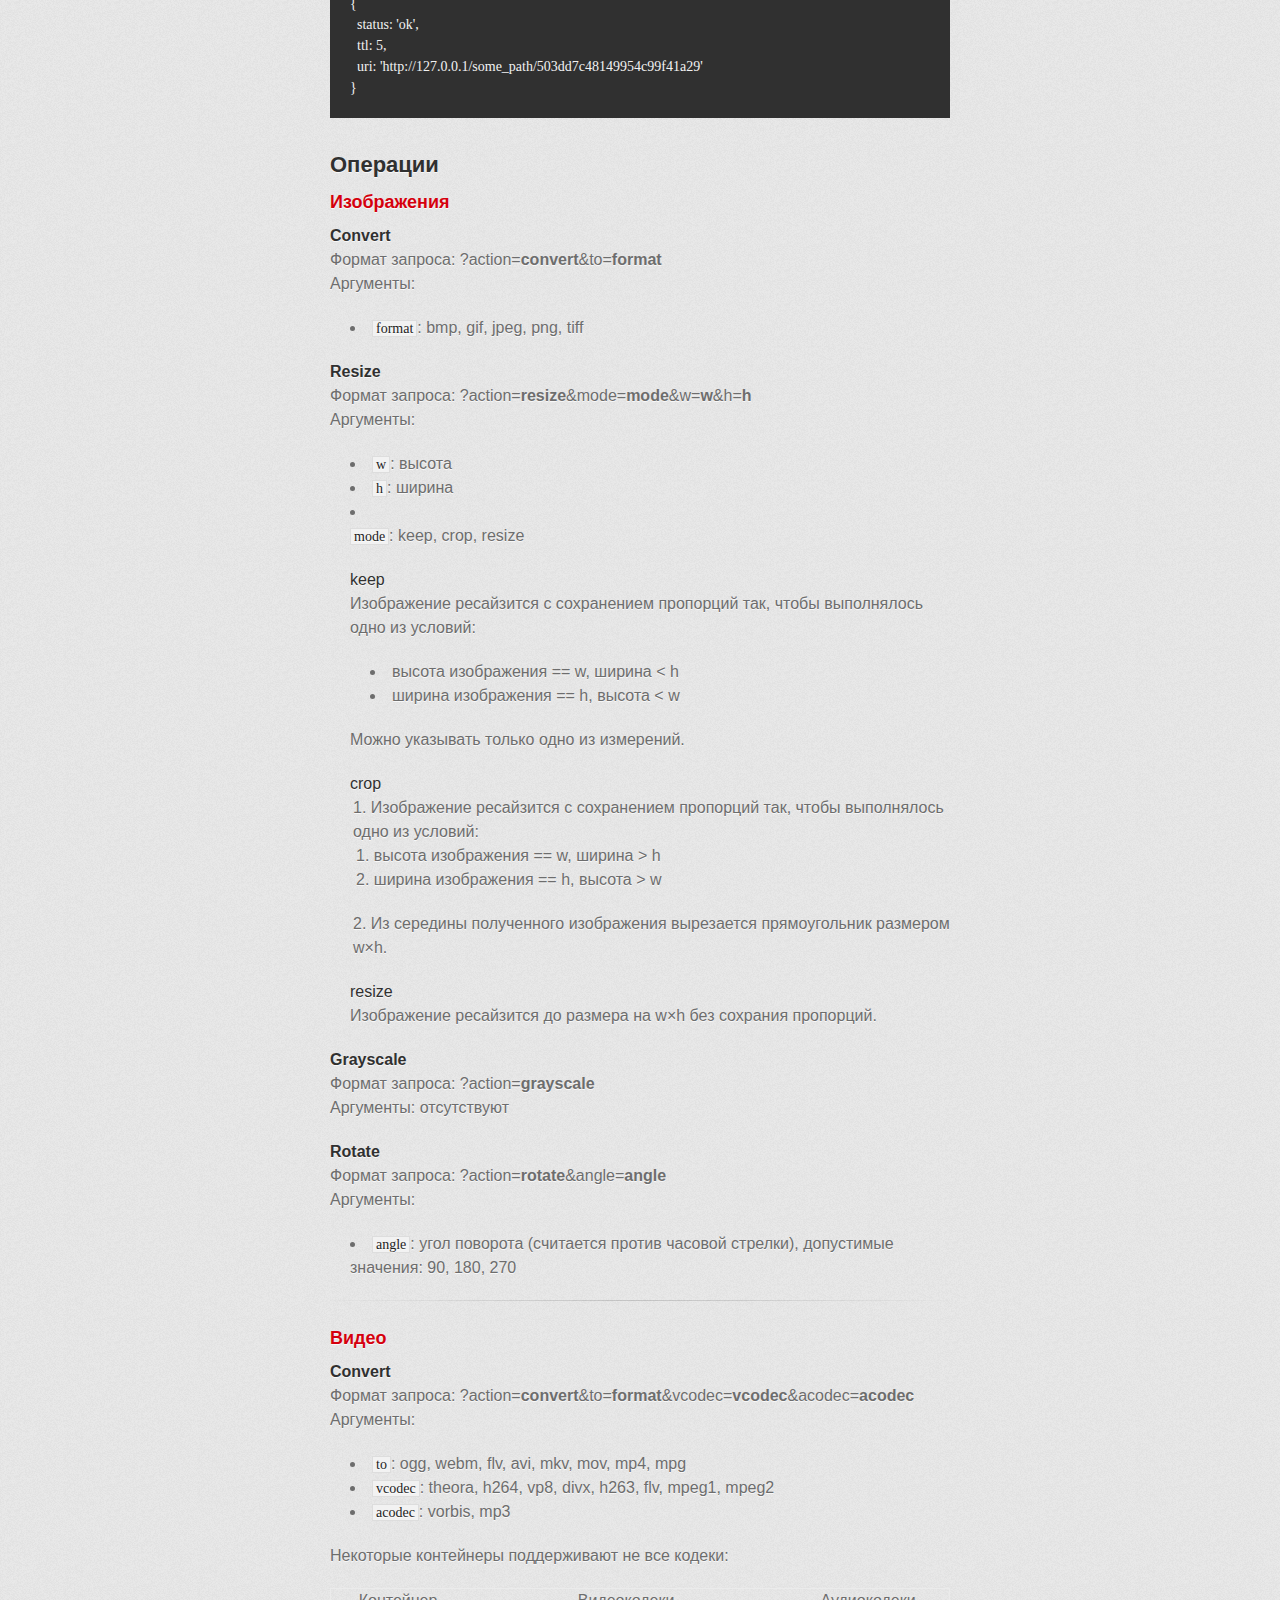
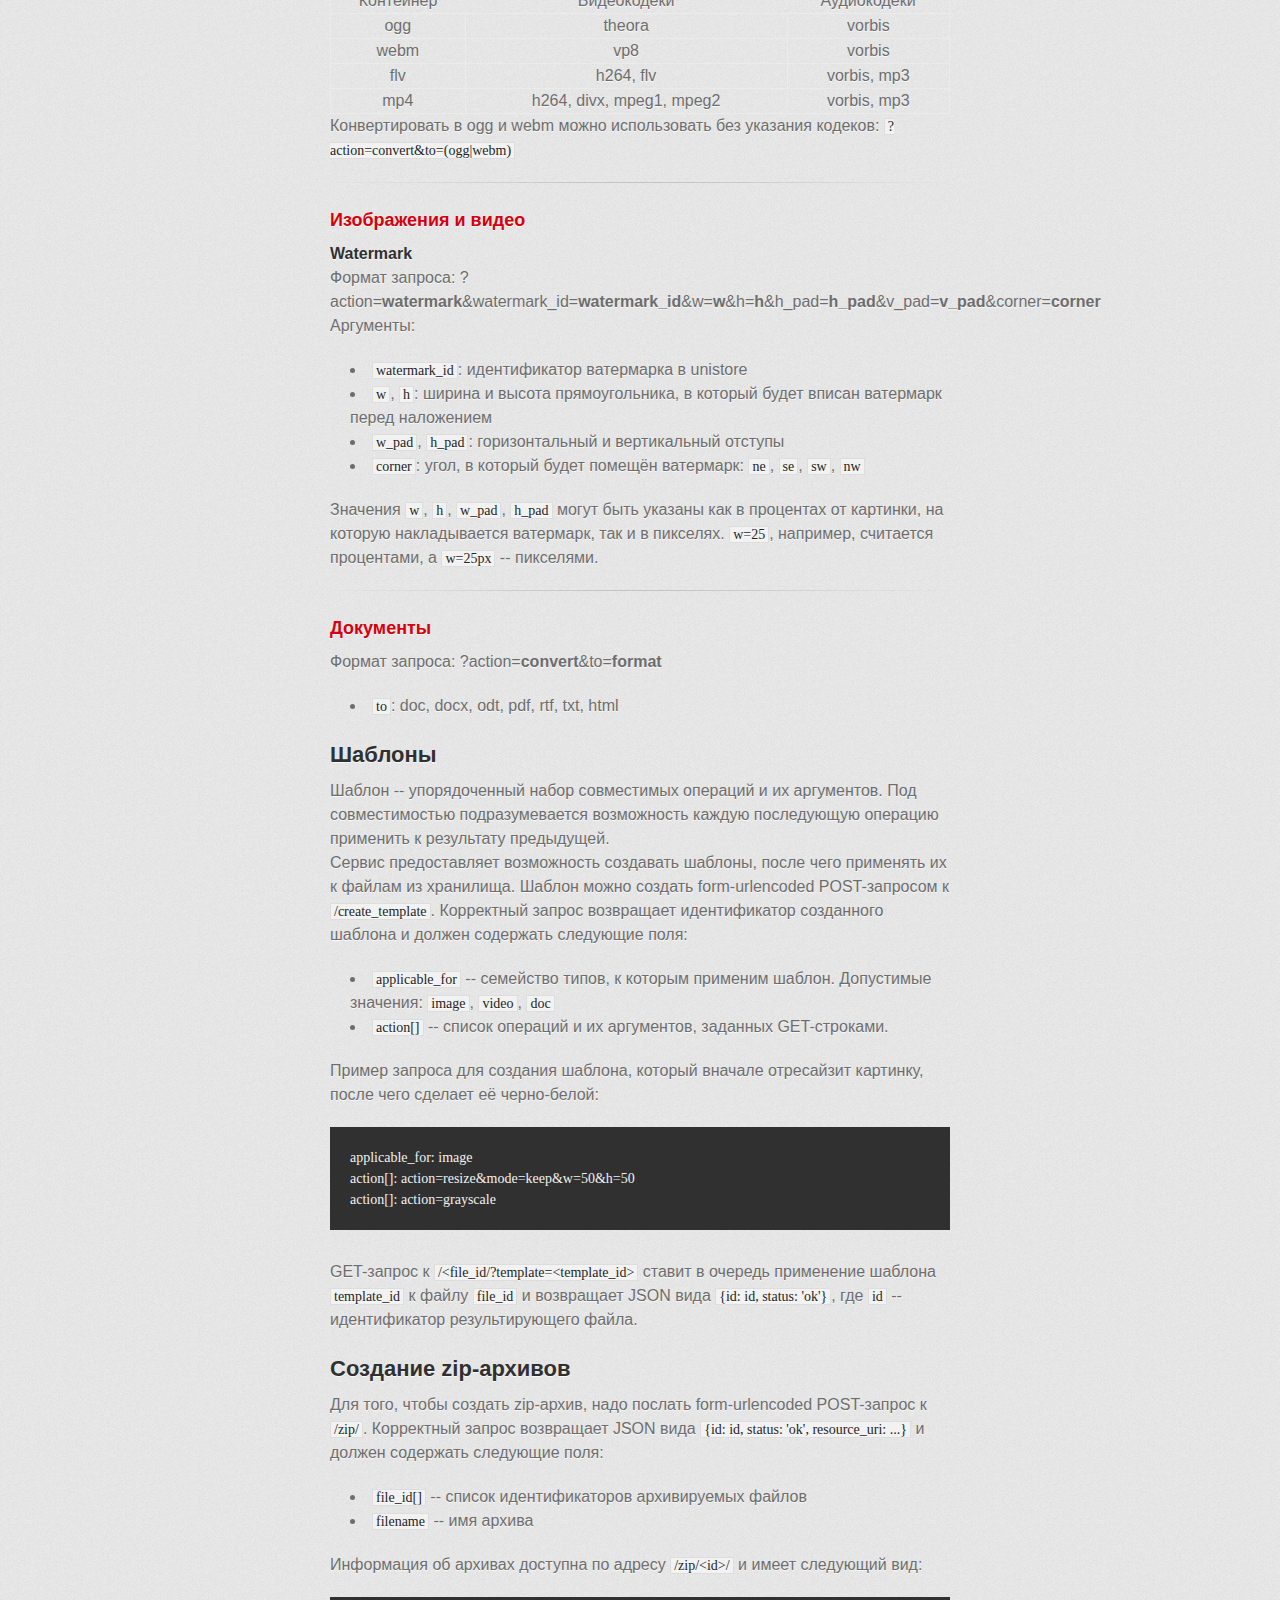
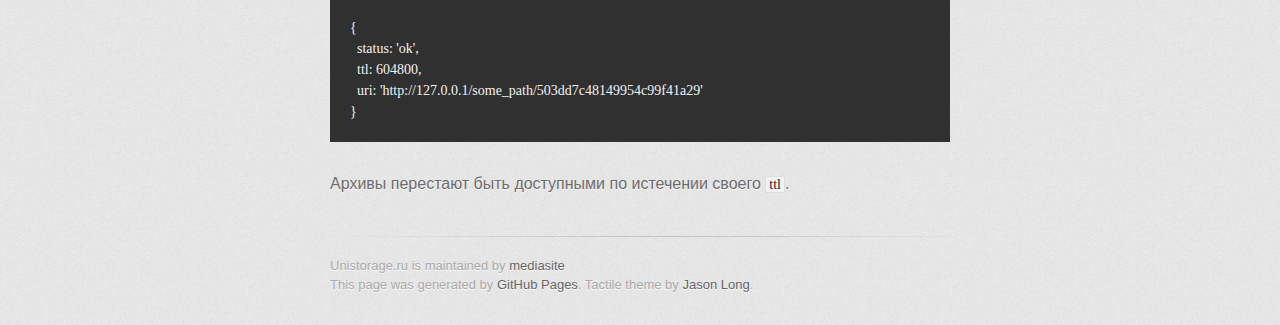
==== commit a67390e5: "Update index.html" ====
--- a/index.html
+++ b/index.html
@@ -10,7 +10,7 @@
     <!--[if lt IE 9]>
     <script src="//html5shiv.googlecode.com/svn/trunk/html5.js"></script>
     <![endif]-->
-    <title>Unistorage.ru by mediasite</title>
+    <title>Unistorage.ru by 66.ru group</title>
   </head>
 
   <body>
@@ -43,7 +43,7 @@
 Результатом успешного запроса будет JSON <code>{id: id, status: 'ok', resource_uri: ...}</code>. Это означает, что операция поставлена в очередь и будет выполнена в ближайшем будущем, а её результат будет доступен в файле с идентификатором id.</p>
 
 <p>Данные о файле можно получить с помощью GET-запроса к <code>http://&lt;api-url&gt;/&lt;id/&gt;</code>.
-Если файл был загружен пользователем или является результатом успешно выполненной операции над другим файлом -- ответ будет иметь содержать информацию о файле:</p>
+Если файл был загружен пользователем или является результатом успешно выполненной операции над другим файлом -- ответ будет содержать информацию о файле:</p>
 
 <pre><code>{
   status: 'ok',
